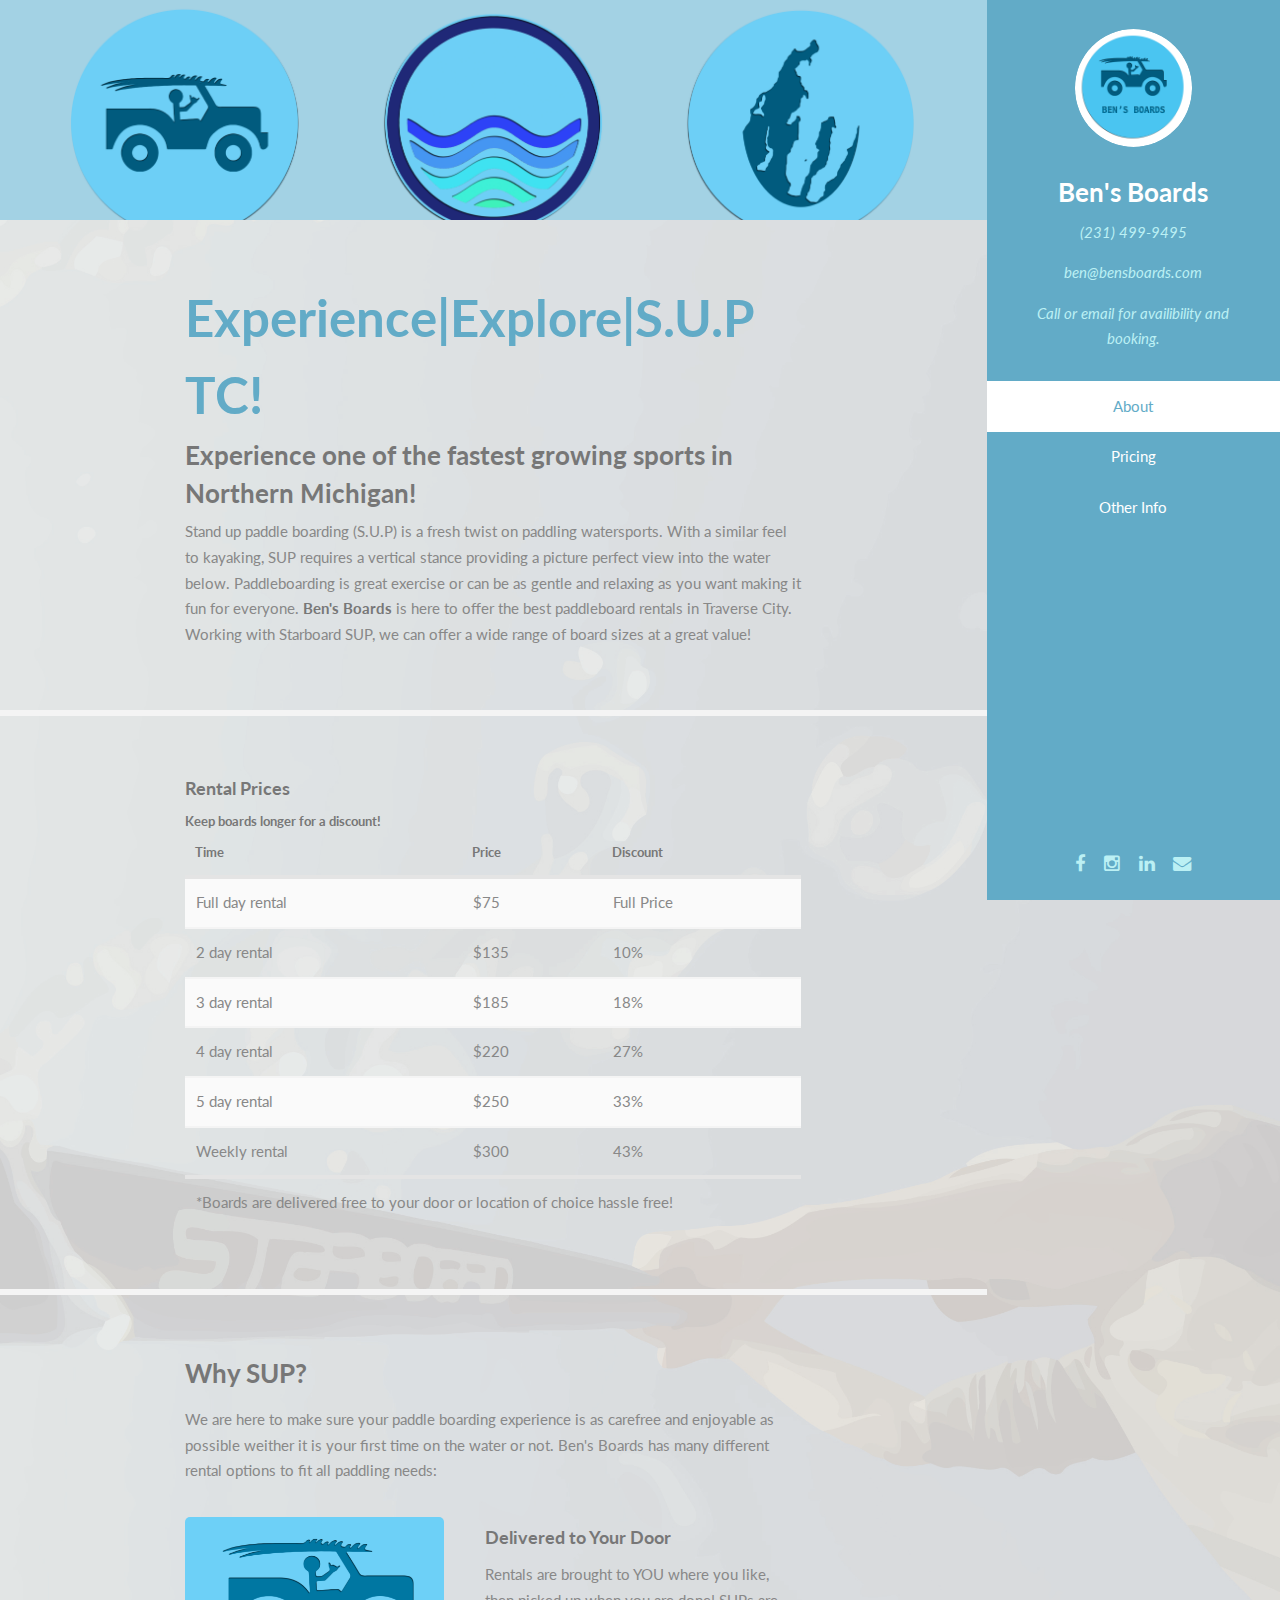
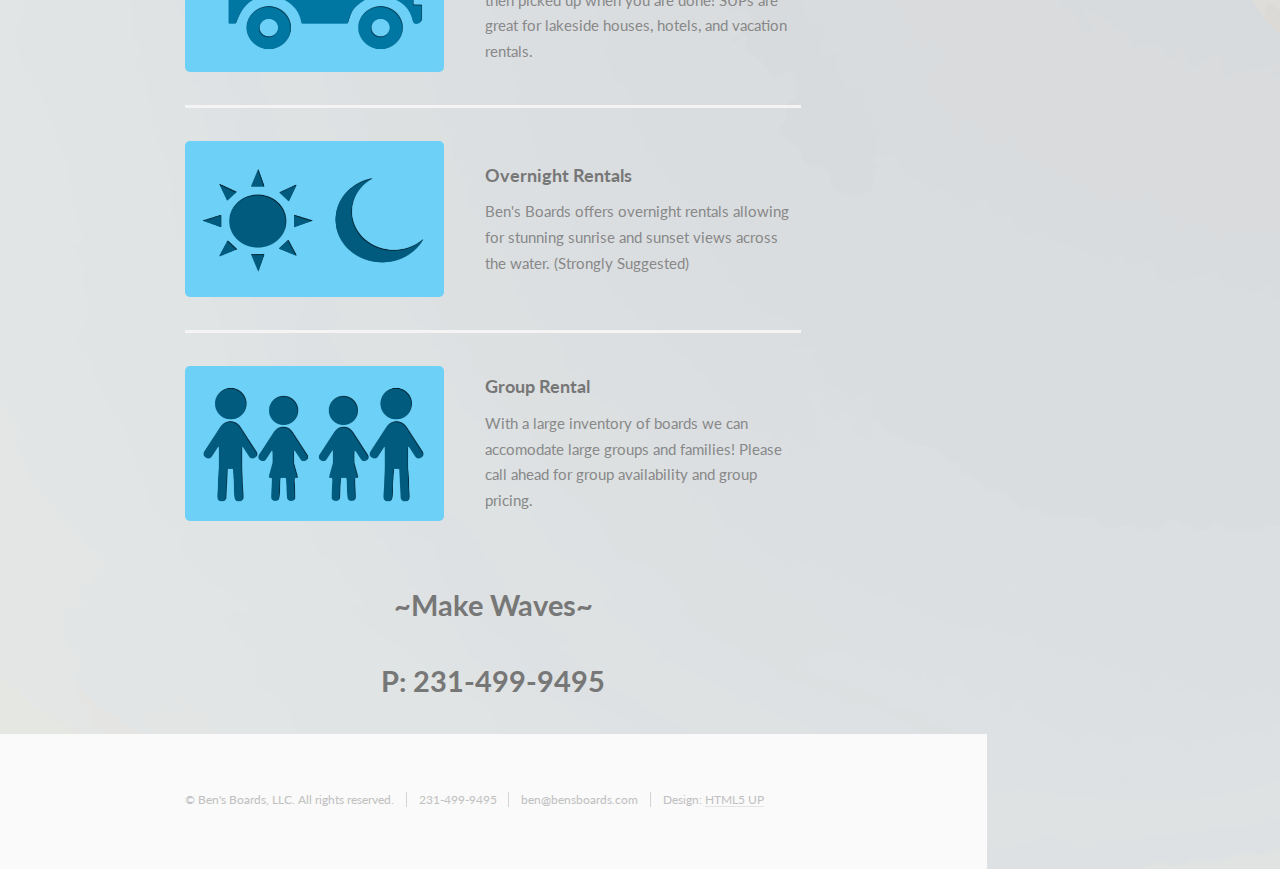
==== index.html @ 64aa7385 "Update index.html" ====
<!DOCTYPE HTML>
<!--
	Read Only by HTML5 UP
	html5up.net | @n33co
	Free for personal and commercial use under the CCA 3.0 license (html5up.net/license)
-->
<html>
	<head>
		<title>Ben's Boards | Traverse City Paddle Board Rentals</title>
		<meta charset="utf-8" />
		<meta name="description" content="Traverse City Stand up Paddleboarding rentals">
		<!--[if lte IE 8]><script src="assets/js/ie/html5shiv.js"></script><![endif]-->
		<link rel="stylesheet" href="assets/css/main.css" />
		<!--[if lte IE 8]><link rel="stylesheet" href="assets/css/ie8.css" /><![endif]-->
	</head>
	<body>

		<!-- Header -->
			<section id="header">
				<header>
					<span class="image avatar"><img src="images/Round Delivery logo.jpg" alt="" /></span>
					<h1 id="logo"><a href="#">Ben's Boards</a></h1>
                    <p>(231) 499-9495</p>
                    <p>ben@bensboards.com</p>
                    <p>Call or email for availibility and booking.</p>
				</header>
				<nav id="nav">
					<ul>
						<li><a href="#one" class="active">About</a></li>
						<li><a href="#two">Pricing</a></li>
						<li><a href="#three">Other Info</a></li>
					</ul>
				</nav>
				<footer>
					<ul class="icons">
						<li><a href="http://www.facebook.com/bensboardstc" class="icon fa-facebook"><span class="label">Facebook</span></a></li>
						<li><a href="http://www.instagram.com/bensboardstc/" class="icon fa-instagram"><span class="label">Instagram</span></a></li>
						<li><a href="https://www.linkedin.com/in/ben-phillips-3484ba95/" class="icon fa-linkedin"><span class="label">Linkedin</span></a></li>
                        <li><a href="mailto:ben@bensboards.com" class="icon fa-envelope"><span class="label">Email</span></a></li>

					</ul>
				</footer>
			</section>

		<!-- Wrapper -->
			<div id="wrapper">

				<!-- Main -->
					<div id="main">

						<!-- One -->
							<section id="one">
								<div class="container">
									<header class="major">
										<h2>Experience|Explore|S.U.P TC!</h2>
										<p>Experience one of the fastest growing sports in Northern Michigan!</p>
									</header>
                                    <p>Stand up paddle boarding (S.U.P) is a fresh twist on paddling watersports. With a similar feel to kayaking, SUP requires a vertical stance providing a picture perfect view into the water below.  Paddleboarding is great exercise or can be as gentle and relaxing as you want making it fun for everyone.  <b>Ben's Boards</b> is here to offer the best paddleboard rentals in Traverse City. Working with Starboard SUP, we can offer a wide range of board sizes at a great value!</p>
								</div>
                        </section>

						<!-- Two -->
							<section id="two">
								<div class="container">
									<h4>Rental Prices</h4>
										<h5>Keep boards longer for a discount!</h5>
										<div class="table-wrapper">
											<table>
												<thead>
													<tr>
														<th>Time</th>
														<th>Price</th>
														<th>Discount</th>
													</tr>
												</thead>
												<tbody>
												
													<tr>
														<td>Full day rental</td>
														<td>$75</td>
														<td>Full Price</td>
													</tr>
													<tr>
														<td>2 day rental</td>
														<td>$135</td>
														<td>10%</td>
													</tr>
													<tr>
														<td>3 day rental</td>
														<td>$185</td>
														<td>18%</td>
													</tr>
													<tr>
														<td>4 day rental</td>
														<td>$220</td>
														<td>27%</td>
													</tr>
													<tr> 
													        <td>5 day rental</td>
													        <td>$250</td>
													        <td>33%</td>
													</tr>													<tr> 
													        <td> Weekly rental</td>
													        <td>$300</td>
													        <td>43%</td>
													</tr>
												</tbody>
												<tfoot>
													<tr>
														<td colspan="3">*Boards are delivered free to your door or location of choice hassle free!</td>
														
													</tr>
												</tfoot>
											</table>
										</div>
                                </div>
                            </section>


						<!-- Three -->
							<section id="three">
								<div class="container">
									<h3>Why SUP?</h3>
									<p>We are here to make sure your paddle boarding experience is as carefree and enjoyable as possible weither it is your first time on the water or not. Ben's Boards has many different rental options to fit all paddling needs:</p>
									<div class="features">
										<article>
											<a href="#" class="image"><img src="images/Delivery.jpg" alt="" /></a>
											<div class="inner">
												<h4>Delivered to Your Door</h4>
												<p>Rentals are brought to YOU where you like, then picked up when you are done!   SUPs are great for lakeside houses, hotels, and vacation rentals.  </p>
											</div>
										</article>
										<article>
											<a href="#" class="image"><img src="images/overnight.jpg" alt="" /></a>
											<div class="inner">
												<h4>Overnight Rentals</h4>
												<p>Ben's Boards offers overnight rentals allowing for stunning sunrise and sunset views across the water. (Strongly Suggested) </p>
											</div>
										</article>
										<article>
											<a href="#" class="image"><img src="images/Group.jpg" alt="" /></a>
											<div class="inner">
												<h4>Group Rental</h4>
												<p>With a large inventory of boards we can accomodate large groups and families!  Please call ahead for group availability and group pricing. </p>
											</div>
										</article>
									</div>
								</div>
							</section>
					
                        
					</div>
					<section id="five">
						<div class="container">
						
							<h2 style="text-align: center; padding-bottom: .5em";>~Make Waves~</h2>
							<h2 style="text-align: center; padding-bottom: .5em";>P: 231-499-9495</h2>
                                        
                                       
                              			</div>
                			</section>

				<!-- Footer -->
					<section id="footer">
						<div class="container">
							<ul class="copyright">
								<li>&copy; Ben's Boards, LLC. All rights reserved.</li><li>231-499-9495</li><li>ben@bensboards.com</li><li>Design: <a href="http://html5up.net">HTML5 UP</a></li>
							</ul>
						</div>
					</section>

			</div>

		<!-- Scripts -->
			<script src="assets/js/jquery.min.js"></script>
			<script src="assets/js/jquery.scrollzer.min.js"></script>
			<script src="assets/js/jquery.scrolly.min.js"></script>
			<script src="assets/js/skel.min.js"></script>
			<script src="assets/js/util.js"></script>
			<!--[if lte IE 8]><script src="assets/js/ie/respond.min.js"></script><![endif]-->
			<script src="assets/js/main.js"></script>

	</body>
</html>
---- assets/css/main.css ----
@import url("font-awesome.min.css");
@import url("http://fonts.googleapis.com/css?family=Lato:400,400italic,700,700italic|Source+Code+Pro:400");

/*
	Read Only by HTML5 UP
	html5up.net | @n33co
	Free for personal and commercial use under the CCA 3.0 license (html5up.net/license)
*/

/* Reset */

	html, body, div, span, applet, object, iframe, h1, h2, h3, h4, h5, h6, p, blockquote, pre, a, abbr, acronym, address, big, cite, code, del, dfn, em, img, ins, kbd, q, s, samp, small, strike, strong, sub, sup, tt, var, b, u, i, center, dl, dt, dd, ol, ul, li, fieldset, form, label, legend, table, caption, tbody, tfoot, thead, tr, th, td, article, aside, canvas, details, embed, figure, figcaption, footer, header, hgroup, menu, nav, output, ruby, section, summary, time, mark, audio, video {
		margin: 0;
		padding: 0;
		border: 0;
		font-size: 100%;
		font: inherit;
		vertical-align: baseline;
	}

	article, aside, details, figcaption, figure, footer, header, hgroup, menu, nav, section {
		display: block;
	}

	body {
		line-height: 1;
	}

	ol, ul {
		list-style: none;
	}

	blockquote, q {
		quotes: none;
	}

	blockquote:before, blockquote:after, q:before, q:after {
		content: '';
		content: none;
	}

	table {
		border-collapse: collapse;
		border-spacing: 0;
	}

	body {
		-webkit-text-size-adjust: none;
	}

/* Box Model */

	*, *:before, *:after {
		-moz-box-sizing: border-box;
		-webkit-box-sizing: border-box;
		box-sizing: border-box;
	}

/* Containers */

	.container {
		margin-left: auto;
		margin-right: auto;
	}

	.container.\31 25\25 {
		width: 100%;
		max-width: 56.25em;
		min-width: 45em;
	}

	.container.\37 5\25 {
		width: 33.75em;
	}

	.container.\35 0\25 {
		width: 22.5em;
	}

	.container.\32 5\25 {
		width: 11.25em;
	}

	.container {
		width: 45em;
	}

	@media screen and (max-width: 1680px) {

		.container.\31 25\25 {
			width: 100%;
			max-width: 56.25em;
			min-width: 45em;
		}

		.container.\37 5\25 {
			width: 33.75em;
		}

		.container.\35 0\25 {
			width: 22.5em;
		}

		.container.\32 5\25 {
			width: 11.25em;
		}

		.container {
			width: 45em;
		}

	}

	@media screen and (max-width: 1280px) {

		.container.\31 25\25 {
			width: 100%;
			max-width: 52.5em;
			min-width: 42em;
		}

		.container.\37 5\25 {
			width: 31.5em;
		}

		.container.\35 0\25 {
			width: 21em;
		}

		.container.\32 5\25 {
			width: 10.5em;
		}

		.container {
			width: 42em;
		}

	}

	@media screen and (max-width: 1024px) {

		.container.\31 25\25 {
			width: 100%;
			max-width: 106.25%;
			min-width: 85%;
		}

		.container.\37 5\25 {
			width: 63.75%;
		}

		.container.\35 0\25 {
			width: 42.5%;
		}

		.container.\32 5\25 {
			width: 21.25%;
		}

		.container {
			width: 85% !important;
		}

	}

	@media screen and (max-width: 736px) {

		.container.\31 25\25 {
			width: 100%;
			max-width: 112.5%;
			min-width: 90%;
		}

		.container.\37 5\25 {
			width: 67.5%;
		}

		.container.\35 0\25 {
			width: 45%;
		}

		.container.\32 5\25 {
			width: 22.5%;
		}

		.container {
			width: 90% !important;
		}

	}

	@media screen and (max-width: 480px) {

		.container.\31 25\25 {
			width: 100%;
			max-width: 112.5%;
			min-width: 90%;
		}

		.container.\37 5\25 {
			width: 67.5%;
		}

		.container.\35 0\25 {
			width: 45%;
		}

		.container.\32 5\25 {
			width: 22.5%;
		}

		.container {
			width: 90% !important;
		}

	}

/* Grid */

	.row {
		border-bottom: solid 1px transparent;
		-moz-box-sizing: border-box;
		-webkit-box-sizing: border-box;
		box-sizing: border-box;
	}

	.row > * {
		float: left;
		-moz-box-sizing: border-box;
		-webkit-box-sizing: border-box;
		box-sizing: border-box;
	}

	.row:after, .row:before {
		content: '';
		display: block;
		clear: both;
		height: 0;
	}

	.row.uniform > * > :first-child {
		margin-top: 0;
	}

	.row.uniform > * > :last-child {
		margin-bottom: 0;
	}

	.row.\30 \25 > * {
		padding: 0 0 0 0em;
	}

	.row.\30 \25 {
		margin: 0 0 -1px 0em;
	}

	.row.uniform.\30 \25 > * {
		padding: 0em 0 0 0em;
	}

	.row.uniform.\30 \25 {
		margin: 0em 0 -1px 0em;
	}

	.row > * {
		padding: 0 0 0 2em;
	}

	.row {
		margin: 0 0 -1px -2em;
	}

	.row.uniform > * {
		padding: 2em 0 0 2em;
	}

	.row.uniform {
		margin: -2em 0 -1px -2em;
	}

	.row.\32 00\25 > * {
		padding: 0 0 0 4em;
	}

	.row.\32 00\25 {
		margin: 0 0 -1px -4em;
	}

	.row.uniform.\32 00\25 > * {
		padding: 4em 0 0 4em;
	}

	.row.uniform.\32 00\25 {
		margin: -4em 0 -1px -4em;
	}

	.row.\31 50\25 > * {
		padding: 0 0 0 3em;
	}

	.row.\31 50\25 {
		margin: 0 0 -1px -3em;
	}

	.row.uniform.\31 50\25 > * {
		padding: 3em 0 0 3em;
	}

	.row.uniform.\31 50\25 {
		margin: -3em 0 -1px -3em;
	}

	.row.\35 0\25 > * {
		padding: 0 0 0 1em;
	}

	.row.\35 0\25 {
		margin: 0 0 -1px -1em;
	}

	.row.uniform.\35 0\25 > * {
		padding: 1em 0 0 1em;
	}

	.row.uniform.\35 0\25 {
		margin: -1em 0 -1px -1em;
	}

	.row.\32 5\25 > * {
		padding: 0 0 0 0.5em;
	}

	.row.\32 5\25 {
		margin: 0 0 -1px -0.5em;
	}

	.row.uniform.\32 5\25 > * {
		padding: 0.5em 0 0 0.5em;
	}

	.row.uniform.\32 5\25 {
		margin: -0.5em 0 -1px -0.5em;
	}

	.\31 2u, .\31 2u\24 {
		width: 100%;
		clear: none;
		margin-left: 0;
	}

	.\31 1u, .\31 1u\24 {
		width: 91.6666666667%;
		clear: none;
		margin-left: 0;
	}

	.\31 0u, .\31 0u\24 {
		width: 83.3333333333%;
		clear: none;
		margin-left: 0;
	}

	.\39 u, .\39 u\24 {
		width: 75%;
		clear: none;
		margin-left: 0;
	}

	.\38 u, .\38 u\24 {
		width: 66.6666666667%;
		clear: none;
		margin-left: 0;
	}

	.\37 u, .\37 u\24 {
		width: 58.3333333333%;
		clear: none;
		margin-left: 0;
	}

	.\36 u, .\36 u\24 {
		width: 50%;
		clear: none;
		margin-left: 0;
	}

	.\35 u, .\35 u\24 {
		width: 41.6666666667%;
		clear: none;
		margin-left: 0;
	}

	.\34 u, .\34 u\24 {
		width: 33.3333333333%;
		clear: none;
		margin-left: 0;
	}

	.\33 u, .\33 u\24 {
		width: 25%;
		clear: none;
		margin-left: 0;
	}

	.\32 u, .\32 u\24 {
		width: 16.6666666667%;
		clear: none;
		margin-left: 0;
	}

	.\31 u, .\31 u\24 {
		width: 8.3333333333%;
		clear: none;
		margin-left: 0;
	}

	.\31 2u\24 + *,
	.\31 1u\24 + *,
	.\31 0u\24 + *,
	.\39 u\24 + *,
	.\38 u\24 + *,
	.\37 u\24 + *,
	.\36 u\24 + *,
	.\35 u\24 + *,
	.\34 u\24 + *,
	.\33 u\24 + *,
	.\32 u\24 + *,
	.\31 u\24 + * {
		clear: left;
	}

	.\-11u {
		margin-left: 91.66667%;
	}

	.\-10u {
		margin-left: 83.33333%;
	}

	.\-9u {
		margin-left: 75%;
	}

	.\-8u {
		margin-left: 66.66667%;
	}

	.\-7u {
		margin-left: 58.33333%;
	}

	.\-6u {
		margin-left: 50%;
	}

	.\-5u {
		margin-left: 41.66667%;
	}

	.\-4u {
		margin-left: 33.33333%;
	}

	.\-3u {
		margin-left: 25%;
	}

	.\-2u {
		margin-left: 16.66667%;
	}

	.\-1u {
		margin-left: 8.33333%;
	}

	@media screen and (max-width: 1680px) {

		.row > * {
			padding: 0 0 0 2em;
		}

		.row {
			margin: 0 0 -1px -2em;
		}

		.row.uniform > * {
			padding: 2em 0 0 2em;
		}

		.row.uniform {
			margin: -2em 0 -1px -2em;
		}

		.row.\32 00\25 > * {
			padding: 0 0 0 4em;
		}

		.row.\32 00\25 {
			margin: 0 0 -1px -4em;
		}

		.row.uniform.\32 00\25 > * {
			padding: 4em 0 0 4em;
		}

		.row.uniform.\32 00\25 {
			margin: -4em 0 -1px -4em;
		}

		.row.\31 50\25 > * {
			padding: 0 0 0 3em;
		}

		.row.\31 50\25 {
			margin: 0 0 -1px -3em;
		}

		.row.uniform.\31 50\25 > * {
			padding: 3em 0 0 3em;
		}

		.row.uniform.\31 50\25 {
			margin: -3em 0 -1px -3em;
		}

		.row.\35 0\25 > * {
			padding: 0 0 0 1em;
		}

		.row.\35 0\25 {
			margin: 0 0 -1px -1em;
		}

		.row.uniform.\35 0\25 > * {
			padding: 1em 0 0 1em;
		}

		.row.uniform.\35 0\25 {
			margin: -1em 0 -1px -1em;
		}

		.row.\32 5\25 > * {
			padding: 0 0 0 0.5em;
		}

		.row.\32 5\25 {
			margin: 0 0 -1px -0.5em;
		}

		.row.uniform.\32 5\25 > * {
			padding: 0.5em 0 0 0.5em;
		}

		.row.uniform.\32 5\25 {
			margin: -0.5em 0 -1px -0.5em;
		}

		.\31 2u\28xlarge\29, .\31 2u\24\28xlarge\29 {
			width: 100%;
			clear: none;
			margin-left: 0;
		}

		.\31 1u\28xlarge\29, .\31 1u\24\28xlarge\29 {
			width: 91.6666666667%;
			clear: none;
			margin-left: 0;
		}

		.\31 0u\28xlarge\29, .\31 0u\24\28xlarge\29 {
			width: 83.3333333333%;
			clear: none;
			margin-left: 0;
		}

		.\39 u\28xlarge\29, .\39 u\24\28xlarge\29 {
			width: 75%;
			clear: none;
			margin-left: 0;
		}

		.\38 u\28xlarge\29, .\38 u\24\28xlarge\29 {
			width: 66.6666666667%;
			clear: none;
			margin-left: 0;
		}

		.\37 u\28xlarge\29, .\37 u\24\28xlarge\29 {
			width: 58.3333333333%;
			clear: none;
			margin-left: 0;
		}

		.\36 u\28xlarge\29, .\36 u\24\28xlarge\29 {
			width: 50%;
			clear: none;
			margin-left: 0;
		}

		.\35 u\28xlarge\29, .\35 u\24\28xlarge\29 {
			width: 41.6666666667%;
			clear: none;
			margin-left: 0;
		}

		.\34 u\28xlarge\29, .\34 u\24\28xlarge\29 {
			width: 33.3333333333%;
			clear: none;
			margin-left: 0;
		}

		.\33 u\28xlarge\29, .\33 u\24\28xlarge\29 {
			width: 25%;
			clear: none;
			margin-left: 0;
		}

		.\32 u\28xlarge\29, .\32 u\24\28xlarge\29 {
			width: 16.6666666667%;
			clear: none;
			margin-left: 0;
		}

		.\31 u\28xlarge\29, .\31 u\24\28xlarge\29 {
			width: 8.3333333333%;
			clear: none;
			margin-left: 0;
		}

		.\31 2u\24\28xlarge\29 + *,
		.\31 1u\24\28xlarge\29 + *,
		.\31 0u\24\28xlarge\29 + *,
		.\39 u\24\28xlarge\29 + *,
		.\38 u\24\28xlarge\29 + *,
		.\37 u\24\28xlarge\29 + *,
		.\36 u\24\28xlarge\29 + *,
		.\35 u\24\28xlarge\29 + *,
		.\34 u\24\28xlarge\29 + *,
		.\33 u\24\28xlarge\29 + *,
		.\32 u\24\28xlarge\29 + *,
		.\31 u\24\28xlarge\29 + * {
			clear: left;
		}

		.\-11u\28xlarge\29 {
			margin-left: 91.66667%;
		}

		.\-10u\28xlarge\29 {
			margin-left: 83.33333%;
		}

		.\-9u\28xlarge\29 {
			margin-left: 75%;
		}

		.\-8u\28xlarge\29 {
			margin-left: 66.66667%;
		}

		.\-7u\28xlarge\29 {
			margin-left: 58.33333%;
		}

		.\-6u\28xlarge\29 {
			margin-left: 50%;
		}

		.\-5u\28xlarge\29 {
			margin-left: 41.66667%;
		}

		.\-4u\28xlarge\29 {
			margin-left: 33.33333%;
		}

		.\-3u\28xlarge\29 {
			margin-left: 25%;
		}

		.\-2u\28xlarge\29 {
			margin-left: 16.66667%;
		}

		.\-1u\28xlarge\29 {
			margin-left: 8.33333%;
		}

	}

	@media screen and (max-width: 1280px) {

		.row > * {
			padding: 0 0 0 1.5em;
		}

		.row {
			margin: 0 0 -1px -1.5em;
		}

		.row.uniform > * {
			padding: 1.5em 0 0 1.5em;
		}

		.row.uniform {
			margin: -1.5em 0 -1px -1.5em;
		}

		.row.\32 00\25 > * {
			padding: 0 0 0 3em;
		}

		.row.\32 00\25 {
			margin: 0 0 -1px -3em;
		}

		.row.uniform.\32 00\25 > * {
			padding: 3em 0 0 3em;
		}

		.row.uniform.\32 00\25 {
			margin: -3em 0 -1px -3em;
		}

		.row.\31 50\25 > * {
			padding: 0 0 0 2.25em;
		}

		.row.\31 50\25 {
			margin: 0 0 -1px -2.25em;
		}

		.row.uniform.\31 50\25 > * {
			padding: 2.25em 0 0 2.25em;
		}

		.row.uniform.\31 50\25 {
			margin: -2.25em 0 -1px -2.25em;
		}

		.row.\35 0\25 > * {
			padding: 0 0 0 0.75em;
		}

		.row.\35 0\25 {
			margin: 0 0 -1px -0.75em;
		}

		.row.uniform.\35 0\25 > * {
			padding: 0.75em 0 0 0.75em;
		}

		.row.uniform.\35 0\25 {
			margin: -0.75em 0 -1px -0.75em;
		}

		.row.\32 5\25 > * {
			padding: 0 0 0 0.375em;
		}

		.row.\32 5\25 {
			margin: 0 0 -1px -0.375em;
		}

		.row.uniform.\32 5\25 > * {
			padding: 0.375em 0 0 0.375em;
		}

		.row.uniform.\32 5\25 {
			margin: -0.375em 0 -1px -0.375em;
		}

		.\31 2u\28large\29, .\31 2u\24\28large\29 {
			width: 100%;
			clear: none;
			margin-left: 0;
		}

		.\31 1u\28large\29, .\31 1u\24\28large\29 {
			width: 91.6666666667%;
			clear: none;
			margin-left: 0;
		}

		.\31 0u\28large\29, .\31 0u\24\28large\29 {
			width: 83.3333333333%;
			clear: none;
			margin-left: 0;
		}

		.\39 u\28large\29, .\39 u\24\28large\29 {
			width: 75%;
			clear: none;
			margin-left: 0;
		}

		.\38 u\28large\29, .\38 u\24\28large\29 {
			width: 66.6666666667%;
			clear: none;
			margin-left: 0;
		}

		.\37 u\28large\29, .\37 u\24\28large\29 {
			width: 58.3333333333%;
			clear: none;
			margin-left: 0;
		}

		.\36 u\28large\29, .\36 u\24\28large\29 {
			width: 50%;
			clear: none;
			margin-left: 0;
		}

		.\35 u\28large\29, .\35 u\24\28large\29 {
			width: 41.6666666667%;
			clear: none;
			margin-left: 0;
		}

		.\34 u\28large\29, .\34 u\24\28large\29 {
			width: 33.3333333333%;
			clear: none;
			margin-left: 0;
		}

		.\33 u\28large\29, .\33 u\24\28large\29 {
			width: 25%;
			clear: none;
			margin-left: 0;
		}

		.\32 u\28large\29, .\32 u\24\28large\29 {
			width: 16.6666666667%;
			clear: none;
			margin-left: 0;
		}

		.\31 u\28large\29, .\31 u\24\28large\29 {
			width: 8.3333333333%;
			clear: none;
			margin-left: 0;
		}

		.\31 2u\24\28large\29 + *,
		.\31 1u\24\28large\29 + *,
		.\31 0u\24\28large\29 + *,
		.\39 u\24\28large\29 + *,
		.\38 u\24\28large\29 + *,
		.\37 u\24\28large\29 + *,
		.\36 u\24\28large\29 + *,
		.\35 u\24\28large\29 + *,
		.\34 u\24\28large\29 + *,
		.\33 u\24\28large\29 + *,
		.\32 u\24\28large\29 + *,
		.\31 u\24\28large\29 + * {
			clear: left;
		}

		.\-11u\28large\29 {
			margin-left: 91.66667%;
		}

		.\-10u\28large\29 {
			margin-left: 83.33333%;
		}

		.\-9u\28large\29 {
			margin-left: 75%;
		}

		.\-8u\28large\29 {
			margin-left: 66.66667%;
		}

		.\-7u\28large\29 {
			margin-left: 58.33333%;
		}

		.\-6u\28large\29 {
			margin-left: 50%;
		}

		.\-5u\28large\29 {
			margin-left: 41.66667%;
		}

		.\-4u\28large\29 {
			margin-left: 33.33333%;
		}

		.\-3u\28large\29 {
			margin-left: 25%;
		}

		.\-2u\28large\29 {
			margin-left: 16.66667%;
		}

		.\-1u\28large\29 {
			margin-left: 8.33333%;
		}

	}

	@media screen and (max-width: 1024px) {

		.row > * {
			padding: 0 0 0 1.5em;
		}

		.row {
			margin: 0 0 -1px -1.5em;
		}

		.row.uniform > * {
			padding: 1.5em 0 0 1.5em;
		}

		.row.uniform {
			margin: -1.5em 0 -1px -1.5em;
		}

		.row.\32 00\25 > * {
			padding: 0 0 0 3em;
		}

		.row.\32 00\25 {
			margin: 0 0 -1px -3em;
		}

		.row.uniform.\32 00\25 > * {
			padding: 3em 0 0 3em;
		}

		.row.uniform.\32 00\25 {
			margin: -3em 0 -1px -3em;
		}

		.row.\31 50\25 > * {
			padding: 0 0 0 2.25em;
		}

		.row.\31 50\25 {
			margin: 0 0 -1px -2.25em;
		}

		.row.uniform.\31 50\25 > * {
			padding: 2.25em 0 0 2.25em;
		}

		.row.uniform.\31 50\25 {
			margin: -2.25em 0 -1px -2.25em;
		}

		.row.\35 0\25 > * {
			padding: 0 0 0 0.75em;
		}

		.row.\35 0\25 {
			margin: 0 0 -1px -0.75em;
		}

		.row.uniform.\35 0\25 > * {
			padding: 0.75em 0 0 0.75em;
		}

		.row.uniform.\35 0\25 {
			margin: -0.75em 0 -1px -0.75em;
		}

		.row.\32 5\25 > * {
			padding: 0 0 0 0.375em;
		}

		.row.\32 5\25 {
			margin: 0 0 -1px -0.375em;
		}

		.row.uniform.\32 5\25 > * {
			padding: 0.375em 0 0 0.375em;
		}

		.row.uniform.\32 5\25 {
			margin: -0.375em 0 -1px -0.375em;
		}

		.\31 2u\28medium\29, .\31 2u\24\28medium\29 {
			width: 100%;
			clear: none;
			margin-left: 0;
		}

		.\31 1u\28medium\29, .\31 1u\24\28medium\29 {
			width: 91.6666666667%;
			clear: none;
			margin-left: 0;
		}

		.\31 0u\28medium\29, .\31 0u\24\28medium\29 {
			width: 83.3333333333%;
			clear: none;
			margin-left: 0;
		}

		.\39 u\28medium\29, .\39 u\24\28medium\29 {
			width: 75%;
			clear: none;
			margin-left: 0;
		}

		.\38 u\28medium\29, .\38 u\24\28medium\29 {
			width: 66.6666666667%;
			clear: none;
			margin-left: 0;
		}

		.\37 u\28medium\29, .\37 u\24\28medium\29 {
			width: 58.3333333333%;
			clear: none;
			margin-left: 0;
		}

		.\36 u\28medium\29, .\36 u\24\28medium\29 {
			width: 50%;
			clear: none;
			margin-left: 0;
		}

		.\35 u\28medium\29, .\35 u\24\28medium\29 {
			width: 41.6666666667%;
			clear: none;
			margin-left: 0;
		}

		.\34 u\28medium\29, .\34 u\24\28medium\29 {
			width: 33.3333333333%;
			clear: none;
			margin-left: 0;
		}

		.\33 u\28medium\29, .\33 u\24\28medium\29 {
			width: 25%;
			clear: none;
			margin-left: 0;
		}

		.\32 u\28medium\29, .\32 u\24\28medium\29 {
			width: 16.6666666667%;
			clear: none;
			margin-left: 0;
		}

		.\31 u\28medium\29, .\31 u\24\28medium\29 {
			width: 8.3333333333%;
			clear: none;
			margin-left: 0;
		}

		.\31 2u\24\28medium\29 + *,
		.\31 1u\24\28medium\29 + *,
		.\31 0u\24\28medium\29 + *,
		.\39 u\24\28medium\29 + *,
		.\38 u\24\28medium\29 + *,
		.\37 u\24\28medium\29 + *,
		.\36 u\24\28medium\29 + *,
		.\35 u\24\28medium\29 + *,
		.\34 u\24\28medium\29 + *,
		.\33 u\24\28medium\29 + *,
		.\32 u\24\28medium\29 + *,
		.\31 u\24\28medium\29 + * {
			clear: left;
		}

		.\-11u\28medium\29 {
			margin-left: 91.66667%;
		}

		.\-10u\28medium\29 {
			margin-left: 83.33333%;
		}

		.\-9u\28medium\29 {
			margin-left: 75%;
		}

		.\-8u\28medium\29 {
			margin-left: 66.66667%;
		}

		.\-7u\28medium\29 {
			margin-left: 58.33333%;
		}

		.\-6u\28medium\29 {
			margin-left: 50%;
		}

		.\-5u\28medium\29 {
			margin-left: 41.66667%;
		}

		.\-4u\28medium\29 {
			margin-left: 33.33333%;
		}

		.\-3u\28medium\29 {
			margin-left: 25%;
		}

		.\-2u\28medium\29 {
			margin-left: 16.66667%;
		}

		.\-1u\28medium\29 {
			margin-left: 8.33333%;
		}

	}

	@media screen and (max-width: 736px) {

		.row > * {
			padding: 0 0 0 1.25em;
		}

		.row {
			margin: 0 0 -1px -1.25em;
		}

		.row.uniform > * {
			padding: 1.25em 0 0 1.25em;
		}

		.row.uniform {
			margin: -1.25em 0 -1px -1.25em;
		}

		.row.\32 00\25 > * {
			padding: 0 0 0 2.5em;
		}

		.row.\32 00\25 {
			margin: 0 0 -1px -2.5em;
		}

		.row.uniform.\32 00\25 > * {
			padding: 2.5em 0 0 2.5em;
		}

		.row.uniform.\32 00\25 {
			margin: -2.5em 0 -1px -2.5em;
		}

		.row.\31 50\25 > * {
			padding: 0 0 0 1.875em;
		}

		.row.\31 50\25 {
			margin: 0 0 -1px -1.875em;
		}

		.row.uniform.\31 50\25 > * {
			padding: 1.875em 0 0 1.875em;
		}

		.row.uniform.\31 50\25 {
			margin: -1.875em 0 -1px -1.875em;
		}

		.row.\35 0\25 > * {
			padding: 0 0 0 0.625em;
		}

		.row.\35 0\25 {
			margin: 0 0 -1px -0.625em;
		}

		.row.uniform.\35 0\25 > * {
			padding: 0.625em 0 0 0.625em;
		}

		.row.uniform.\35 0\25 {
			margin: -0.625em 0 -1px -0.625em;
		}

		.row.\32 5\25 > * {
			padding: 0 0 0 0.3125em;
		}

		.row.\32 5\25 {
			margin: 0 0 -1px -0.3125em;
		}

		.row.uniform.\32 5\25 > * {
			padding: 0.3125em 0 0 0.3125em;
		}

		.row.uniform.\32 5\25 {
			margin: -0.3125em 0 -1px -0.3125em;
		}

		.\31 2u\28small\29, .\31 2u\24\28small\29 {
			width: 100%;
			clear: none;
			margin-left: 0;
		}

		.\31 1u\28small\29, .\31 1u\24\28small\29 {
			width: 91.6666666667%;
			clear: none;
			margin-left: 0;
		}

		.\31 0u\28small\29, .\31 0u\24\28small\29 {
			width: 83.3333333333%;
			clear: none;
			margin-left: 0;
		}

		.\39 u\28small\29, .\39 u\24\28small\29 {
			width: 75%;
			clear: none;
			margin-left: 0;
		}

		.\38 u\28small\29, .\38 u\24\28small\29 {
			width: 66.6666666667%;
			clear: none;
			margin-left: 0;
		}

		.\37 u\28small\29, .\37 u\24\28small\29 {
			width: 58.3333333333%;
			clear: none;
			margin-left: 0;
		}

		.\36 u\28small\29, .\36 u\24\28small\29 {
			width: 50%;
			clear: none;
			margin-left: 0;
		}

		.\35 u\28small\29, .\35 u\24\28small\29 {
			width: 41.6666666667%;
			clear: none;
			margin-left: 0;
		}

		.\34 u\28small\29, .\34 u\24\28small\29 {
			width: 33.3333333333%;
			clear: none;
			margin-left: 0;
		}

		.\33 u\28small\29, .\33 u\24\28small\29 {
			width: 25%;
			clear: none;
			margin-left: 0;
		}

		.\32 u\28small\29, .\32 u\24\28small\29 {
			width: 16.6666666667%;
			clear: none;
			margin-left: 0;
		}

		.\31 u\28small\29, .\31 u\24\28small\29 {
			width: 8.3333333333%;
			clear: none;
			margin-left: 0;
		}

		.\31 2u\24\28small\29 + *,
		.\31 1u\24\28small\29 + *,
		.\31 0u\24\28small\29 + *,
		.\39 u\24\28small\29 + *,
		.\38 u\24\28small\29 + *,
		.\37 u\24\28small\29 + *,
		.\36 u\24\28small\29 + *,
		.\35 u\24\28small\29 + *,
		.\34 u\24\28small\29 + *,
		.\33 u\24\28small\29 + *,
		.\32 u\24\28small\29 + *,
		.\31 u\24\28small\29 + * {
			clear: left;
		}

		.\-11u\28small\29 {
			margin-left: 91.66667%;
		}

		.\-10u\28small\29 {
			margin-left: 83.33333%;
		}

		.\-9u\28small\29 {
			margin-left: 75%;
		}

		.\-8u\28small\29 {
			margin-left: 66.66667%;
		}

		.\-7u\28small\29 {
			margin-left: 58.33333%;
		}

		.\-6u\28small\29 {
			margin-left: 50%;
		}

		.\-5u\28small\29 {
			margin-left: 41.66667%;
		}

		.\-4u\28small\29 {
			margin-left: 33.33333%;
		}

		.\-3u\28small\29 {
			margin-left: 25%;
		}

		.\-2u\28small\29 {
			margin-left: 16.66667%;
		}

		.\-1u\28small\29 {
			margin-left: 8.33333%;
		}

	}

	@media screen and (max-width: 480px) {

		.row > * {
			padding: 0 0 0 1.25em;
		}

		.row {
			margin: 0 0 -1px -1.25em;
		}

		.row.uniform > * {
			padding: 1.25em 0 0 1.25em;
		}

		.row.uniform {
			margin: -1.25em 0 -1px -1.25em;
		}

		.row.\32 00\25 > * {
			padding: 0 0 0 2.5em;
		}

		.row.\32 00\25 {
			margin: 0 0 -1px -2.5em;
		}

		.row.uniform.\32 00\25 > * {
			padding: 2.5em 0 0 2.5em;
		}

		.row.uniform.\32 00\25 {
			margin: -2.5em 0 -1px -2.5em;
		}

		.row.\31 50\25 > * {
			padding: 0 0 0 1.875em;
		}

		.row.\31 50\25 {
			margin: 0 0 -1px -1.875em;
		}

		.row.uniform.\31 50\25 > * {
			padding: 1.875em 0 0 1.875em;
		}

		.row.uniform.\31 50\25 {
			margin: -1.875em 0 -1px -1.875em;
		}

		.row.\35 0\25 > * {
			padding: 0 0 0 0.625em;
		}

		.row.\35 0\25 {
			margin: 0 0 -1px -0.625em;
		}

		.row.uniform.\35 0\25 > * {
			padding: 0.625em 0 0 0.625em;
		}

		.row.uniform.\35 0\25 {
			margin: -0.625em 0 -1px -0.625em;
		}

		.row.\32 5\25 > * {
			padding: 0 0 0 0.3125em;
		}

		.row.\32 5\25 {
			margin: 0 0 -1px -0.3125em;
		}

		.row.uniform.\32 5\25 > * {
			padding: 0.3125em 0 0 0.3125em;
		}

		.row.uniform.\32 5\25 {
			margin: -0.3125em 0 -1px -0.3125em;
		}

		.\31 2u\28xsmall\29, .\31 2u\24\28xsmall\29 {
			width: 100%;
			clear: none;
			margin-left: 0;
		}

		.\31 1u\28xsmall\29, .\31 1u\24\28xsmall\29 {
			width: 91.6666666667%;
			clear: none;
			margin-left: 0;
		}

		.\31 0u\28xsmall\29, .\31 0u\24\28xsmall\29 {
			width: 83.3333333333%;
			clear: none;
			margin-left: 0;
		}

		.\39 u\28xsmall\29, .\39 u\24\28xsmall\29 {
			width: 75%;
			clear: none;
			margin-left: 0;
		}

		.\38 u\28xsmall\29, .\38 u\24\28xsmall\29 {
			width: 66.6666666667%;
			clear: none;
			margin-left: 0;
		}

		.\37 u\28xsmall\29, .\37 u\24\28xsmall\29 {
			width: 58.3333333333%;
			clear: none;
			margin-left: 0;
		}

		.\36 u\28xsmall\29, .\36 u\24\28xsmall\29 {
			width: 50%;
			clear: none;
			margin-left: 0;
		}

		.\35 u\28xsmall\29, .\35 u\24\28xsmall\29 {
			width: 41.6666666667%;
			clear: none;
			margin-left: 0;
		}

		.\34 u\28xsmall\29, .\34 u\24\28xsmall\29 {
			width: 33.3333333333%;
			clear: none;
			margin-left: 0;
		}

		.\33 u\28xsmall\29, .\33 u\24\28xsmall\29 {
			width: 25%;
			clear: none;
			margin-left: 0;
		}

		.\32 u\28xsmall\29, .\32 u\24\28xsmall\29 {
			width: 16.6666666667%;
			clear: none;
			margin-left: 0;
		}

		.\31 u\28xsmall\29, .\31 u\24\28xsmall\29 {
			width: 8.3333333333%;
			clear: none;
			margin-left: 0;
		}

		.\31 2u\24\28xsmall\29 + *,
		.\31 1u\24\28xsmall\29 + *,
		.\31 0u\24\28xsmall\29 + *,
		.\39 u\24\28xsmall\29 + *,
		.\38 u\24\28xsmall\29 + *,
		.\37 u\24\28xsmall\29 + *,
		.\36 u\24\28xsmall\29 + *,
		.\35 u\24\28xsmall\29 + *,
		.\34 u\24\28xsmall\29 + *,
		.\33 u\24\28xsmall\29 + *,
		.\32 u\24\28xsmall\29 + *,
		.\31 u\24\28xsmall\29 + * {
			clear: left;
		}

		.\-11u\28xsmall\29 {
			margin-left: 91.66667%;
		}

		.\-10u\28xsmall\29 {
			margin-left: 83.33333%;
		}

		.\-9u\28xsmall\29 {
			margin-left: 75%;
		}

		.\-8u\28xsmall\29 {
			margin-left: 66.66667%;
		}

		.\-7u\28xsmall\29 {
			margin-left: 58.33333%;
		}

		.\-6u\28xsmall\29 {
			margin-left: 50%;
		}

		.\-5u\28xsmall\29 {
			margin-left: 41.66667%;
		}

		.\-4u\28xsmall\29 {
			margin-left: 33.33333%;
		}

		.\-3u\28xsmall\29 {
			margin-left: 25%;
		}

		.\-2u\28xsmall\29 {
			margin-left: 16.66667%;
		}

		.\-1u\28xsmall\29 {
			margin-left: 8.33333%;
		}

	}

/* Basic */

	body {
		background-image: url(bgimage.jpg);
	}

	body, input, select, textarea {
		color: #888;
		font-family: "Lato", sans-serif;
		font-size: 16pt;
		font-weight: 400;
		line-height: 1.75em;
	}

	a {
		-moz-transition: color 0.2s ease-in-out, border-color 0.2s ease-in-out;
		-webkit-transition: color 0.2s ease-in-out, border-color 0.2s ease-in-out;
		-ms-transition: color 0.2s ease-in-out, border-color 0.2s ease-in-out;
		transition: color 0.2s ease-in-out, border-color 0.2s ease-in-out;
		border-bottom: solid 1px #e4e4e4;
		color: inherit;
		text-decoration: none;
	}

		a:hover {
			border-bottom-color: transparent;
			color: #62abc7 !important;
		}

	strong, b {
		color: #777;
		font-weight: 700;
	}

	em, i {
		font-style: italic;
	}

	p {
		margin: 0 0 2.25em 0;
	}

	h1, h2, h3, h4, h5, h6 {
		color: #777;
		font-weight: 700;
		line-height: 1em;
		margin: 0 0 0.5625em 0;
	}

		h1 a, h2 a, h3 a, h4 a, h5 a, h6 a {
			border: 0;
			color: inherit;
			text-decoration: none;
		}

	h2 {
		font-size: 2em;
		line-height: 1.5em;
        
	}

	h3 {
		font-size: 1.75em;
		line-height: 1.5em;
	}

	h4 {
		font-size: 1.25em;
		line-height: 1.5em;
	}

	h5 {
		font-size: 0.9em;
		line-height: 1.5em;
	}

	h6 {
		font-size: 0.7em;
		line-height: 1.5em;
	}

	sub {
		font-size: 0.8em;
		position: relative;
		top: 0.5em;
	}

	sup {
		font-size: 0.8em;
		position: relative;
		top: -0.5em;
	}

	hr {
		border: 0;
		border-bottom: solid 2px #f4f4f4;
		margin: 2.25em 0;
	}

		hr.major {
			margin: 3.375em 0;
		}

	blockquote {
		border-left: solid 8px #e4e4e4;
		font-style: italic;
		margin: 0 0 2.25em 0;
		padding: 0.5em 0 0.5em 2em;
	}

	code {
		background: #555;
		border-radius: 5px;
		color: #fff;
		font-family: "Source Code Pro", monospace;
		font-size: 0.9em;
		margin: 0 0.25em;
		padding: 0.25em 0.65em;
	}

	pre {
		font-family: "Source Code Pro", monospace;
		font-size: 0.9em;
		margin: 0 0 2.25em 0;
	}

		pre code {
			-webkit-overflow-scrolling: touch;
			display: block;
			line-height: 1.5em;
			overflow-x: auto;
			padding: 1em 1.5em;
		}

	.align-left {
		text-align: left;
	}

	.align-center {
		text-align: center;
	}

	.align-right {
		text-align: right;
	}

/* Section/Article */

	section.special, article.special {
		text-align: center;
	}

	header p {
		color: #aaa;
		position: relative;
		margin: 0 0 1.6875em 0;
	}

	header h2 + p {
		font-size: 1.25em;
		margin-top: -0.5em;
		line-height: 1.5em;
	}

	header h3 + p {
		font-size: 1.1em;
		margin-top: -0.35em;
		line-height: 1.5em;
	}

	header h4 + p,
	header h5 + p,
	header h6 + p {
		font-size: 0.9em;
		margin-top: -0.25em;
		line-height: 1.5em;
	}

	header.major h2 {
		color: #62abc7;
		font-size: 3.5em;
	}

		header.major h2 + p {
			color: #777;
			font-size: 1.75em;
			font-weight: 700;
			margin-top: -1.0em;
            margin-bottom: 0.25em !important;
		}

/* Form */

	form {
		margin: 0 0 2.25em 0;
	}

	label {
		color: #777;
		display: block;
		font-size: 0.9em;
		font-weight: 700;
		margin: 0 0 1.125em 0;
	}

	input::-moz-focus-inner {
		border: 0;
		padding: 0;
	}

	input[type="text"],
	input[type="password"],
	input[type="email"],
	select,
	textarea {
		-moz-appearance: none;
		-webkit-appearance: none;
		-ms-appearance: none;
		appearance: none;
		border-radius: 5px;
		border: none;
		border: solid 2px #e4e4e4;
		color: inherit;
		display: block;
		outline: 0;
		padding: 0 1em;
		text-decoration: none;
		width: 100%;
	}

		input[type="text"]:invalid,
		input[type="password"]:invalid,
		input[type="email"]:invalid,
		select:invalid,
		textarea:invalid {
			box-shadow: none;
		}

		input[type="text"]:focus,
		input[type="password"]:focus,
		input[type="email"]:focus,
		select:focus,
		textarea:focus {
			border-color: #62abc7;
		}

	.select-wrapper {
		text-decoration: none;
		display: block;
		position: relative;
	}

		.select-wrapper:before {
			-moz-osx-font-smoothing: grayscale;
			-webkit-font-smoothing: antialiased;
			font-family: FontAwesome;
			font-style: normal;
			font-weight: normal;
			text-transform: none !important;
		}

		.select-wrapper:before {
			color: #e4e4e4;
			content: '\f078';
			display: block;
			height: 2.75em;
			line-height: 2.75em;
			pointer-events: none;
			position: absolute;
			right: 0;
			text-align: center;
			top: 0;
			width: 2.75em;
		}

		.select-wrapper select::-ms-expand {
			display: none;
		}

	input[type="text"],
	input[type="password"],
	input[type="email"],
	select {
		height: 2.75em;
	}

	textarea {
		padding: 0.75em 1em;
	}

	input[type="checkbox"],
	input[type="radio"] {
		-moz-appearance: none;
		-webkit-appearance: none;
		-ms-appearance: none;
		appearance: none;
		display: block;
		float: left;
		margin-right: -2em;
		opacity: 0;
		width: 1em;
		z-index: -1;
	}

		input[type="checkbox"] + label,
		input[type="radio"] + label {
			text-decoration: none;
			color: #888;
			cursor: pointer;
			display: inline-block;
			font-size: 1em;
			font-weight: 400;
			padding-left: 2.4em;
			padding-right: 0.75em;
			position: relative;
		}

			input[type="checkbox"] + label:before,
			input[type="radio"] + label:before {
				-moz-osx-font-smoothing: grayscale;
				-webkit-font-smoothing: antialiased;
				font-family: FontAwesome;
				font-style: normal;
				font-weight: normal;
				text-transform: none !important;
			}

			input[type="checkbox"] + label:before,
			input[type="radio"] + label:before {
				background: #fafafa;
				border-radius: 5px;
				border: solid 2px #e4e4e4;
				content: '';
				display: inline-block;
				height: 1.65em;
				left: 0;
				line-height: 1.58125em;
				position: absolute;
				text-align: center;
				top: 0;
				width: 1.65em;
			}

		input[type="checkbox"]:checked + label:before,
		input[type="radio"]:checked + label:before {
			background: #989898;
			border-color: #989898;
			color: #ffffff;
			content: '\f00c';
		}

		input[type="checkbox"]:focus + label:before,
		input[type="radio"]:focus + label:before {
			border-color: #62abc7;
		}

	input[type="checkbox"] + label:before {
		border-radius: 5px;
	}

	input[type="radio"] + label:before {
		border-radius: 100%;
	}

	::-webkit-input-placeholder {
		color: #aaa !important;
		font-style: italic;
		opacity: 1.0;
	}

	:-moz-placeholder {
		color: #aaa !important;
		font-style: italic;
		opacity: 1.0;
	}

	::-moz-placeholder {
		color: #aaa !important;
		font-style: italic;
		opacity: 1.0;
	}

	:-ms-input-placeholder {
		color: #aaa !important;
		font-style: italic;
		opacity: 1.0;
	}

	.formerize-placeholder {
		color: #aaa !important;
		font-style: italic;
		opacity: 1.0;
	}

/* Box */

	.box {
		border-radius: 5px;
		border: solid 2px #e4e4e4;
		margin-bottom: 2.25em;
		padding: 1.5em;
	}

		.box > :last-child,
		.box > :last-child > :last-child,
		.box > :last-child > :last-child > :last-child {
			margin-bottom: 0;
		}

		.box.alt {
			border: 0;
			border-radius: 0;
			padding: 0;
		}

/* Icon */

	.icon {
		text-decoration: none;
		border-bottom: none;
		position: relative;
	}

		.icon:before {
			-moz-osx-font-smoothing: grayscale;
			-webkit-font-smoothing: antialiased;
			font-family: FontAwesome;
			font-style: normal;
			font-weight: normal;
			text-transform: none !important;
		}

		.icon > .label {
			display: none;
		}

/* Image */

	.image {
		border-radius: 5px;
		border: 0;
		display: inline-block;
		position: relative;
	}

		.image img {
			border-radius: 5px;
			display: block;
		}

		.image.left {
			float: left;
			margin: 0 2.5em 2em 0;
			top: 0.25em;
		}

		.image.right {
			float: right;
			margin: 0 0 2em 2.5em;
			top: 0.25em;
		}

		.image.fit {
			display: block;
			margin: 0 0 2.25em 0;
			width: 100%;
		}

			.image.fit img {
				display: block;
				width: 100%;
			}

		.image.avatar {
			border-radius: 100%;
			overflow: hidden;
		}

			.image.avatar img {
				border-radius: 100%;
				display: block;
				width: 100%;
			}

/* List */

	ol {
		list-style: decimal;
		margin: 0 0 2.25em 0;
		padding-left: 1.25em;
	}

		ol li {
			padding-left: 0.25em;
		}

	ul {
		list-style: disc;
		margin: 0 0 2.25em 0;
		padding-left: 1em;
	}

		ul li {
			padding-left: 0.5em;
		}

		ul.alt {
			list-style: none;
			padding-left: 0;
		}

			ul.alt li {
				border-top: solid 2px #f4f4f4;
				padding: 0.5em 0;
			}

				ul.alt li:first-child {
					border-top: 0;
					padding-top: 0;
				}

		ul.feature-icons {
			list-style: none;
			padding-left: 0;
		}

			ul.feature-icons li {
				text-decoration: none;
				display: inline-block;
				margin: 0 0 1.6875em 0;
				padding: 0.35em 0 0 3.5em;
				position: relative;
				vertical-align: top;
				width: 48%;
			}

				ul.feature-icons li:before {
					-moz-osx-font-smoothing: grayscale;
					-webkit-font-smoothing: antialiased;
					font-family: FontAwesome;
					font-style: normal;
					font-weight: normal;
					text-transform: none !important;
				}

				ul.feature-icons li:before {
					background: #62abc7;
					border-radius: 100%;
					color: #ffffff;
					display: block;
					height: 2.5em;
					left: 0;
					line-height: 2.5em;
					position: absolute;
					text-align: center;
					top: 0;
					width: 2.5em;
				}

		ul.icons {
			cursor: default;
			list-style: none;
			padding-left: 0;
		}

			ul.icons li {
				display: inline-block;
				padding: 0 1em 0 0;
			}

				ul.icons li:last-child {
					padding-right: 0 !important;
				}

				ul.icons li .icon:before {
					font-size: 1.25em;
				}

		ul.actions {
			cursor: default;
			list-style: none;
			padding-left: 0;
		}

			ul.actions li {
				display: inline-block;
				padding: 0 1.125em 0 0;
				vertical-align: middle;
			}

				ul.actions li:last-child {
					padding-right: 0;
				}

			ul.actions.small li {
				padding: 0 0.5625em 0 0;
			}

			ul.actions.vertical li {
				display: block;
				padding: 1.125em 0 0 0;
			}

				ul.actions.vertical li:first-child {
					padding-top: 0;
				}

				ul.actions.vertical li > * {
					margin-bottom: 0;
				}

			ul.actions.vertical.small li {
				padding: 0.5625em 0 0 0;
			}

				ul.actions.vertical.small li:first-child {
					padding-top: 0;
				}

			ul.actions.fit {
				display: table;
				margin-left: -1.125em;
				padding: 0;
				table-layout: fixed;
				width: calc(100% + 1.125em);
			}

				ul.actions.fit li {
					display: table-cell;
					padding: 0 0 0 1.125em;
				}

					ul.actions.fit li > * {
						margin-bottom: 0;
					}

				ul.actions.fit.small {
					margin-left: -0.5625em;
					width: calc(100% + 0.5625em);
				}

					ul.actions.fit.small li {
						padding: 0 0 0 0.5625em;
					}

	dl {
		margin: 0 0 2.25em 0;
	}

/* Table */

	.table-wrapper {
		-webkit-overflow-scrolling: touch;
		overflow-x: auto;
	}

	table {
		margin: 0 0 2.25em 0;
		width: 100%;
	}

		table tbody tr {
			border: solid 2px #f4f4f4;
			border-left: 0;
			border-right: 0;
		}

			table tbody tr:nth-child(2n + 1) {
				background-color: #fafafa;
			}

		table td {
			padding: 0.75em 0.75em;
		}

		table th {
			color: #777;
			font-size: 0.9em;
			font-weight: 700;
			padding: 0 0.75em 0.75em 0.75em;
			text-align: left;
		}

		table thead {
			border-bottom: solid 4px #e4e4e4;
		}

		table tfoot {
			border-top: solid 4px #e4e4e4;
		}

		table.alt {
			border-collapse: separate;
		}

			table.alt tbody tr td {
				border: solid 2px #e4e4e4;
				border-left-width: 0;
				border-top-width: 0;
			}

				table.alt tbody tr td:first-child {
					border-left-width: 2px;
				}

			table.alt tbody tr:first-child td {
				border-top-width: 2px;
			}

			table.alt thead {
				border-bottom: 0;
			}

			table.alt tfoot {
				border-top: 0;
			}

/* Button */

	input[type="submit"],
	input[type="reset"],
	input[type="button"],
	.button {
		-moz-appearance: none;
		-webkit-appearance: none;
		-ms-appearance: none;
		appearance: none;
		-moz-transition: background-color 0.2s ease-in-out, color 0.2s ease-in-out;
		-webkit-transition: background-color 0.2s ease-in-out, color 0.2s ease-in-out;
		-ms-transition: background-color 0.2s ease-in-out, color 0.2s ease-in-out;
		transition: background-color 0.2s ease-in-out, color 0.2s ease-in-out;
		background-color: #989898;
		border-radius: 5px;
		border: 0;
		color: #ffffff !important;
		cursor: pointer;
		display: inline-block;
		font-weight: 700;
		height: 2.75em;
		line-height: 2.75em;
		padding: 0 1.5em;
		text-align: center;
		text-decoration: none;
		white-space: nowrap;
	}

		input[type="submit"]:hover,
		input[type="reset"]:hover,
		input[type="button"]:hover,
		.button:hover {
			background-color: #a5a5a5;
			color: #ffffff !important;
		}

		input[type="submit"]:active,
		input[type="reset"]:active,
		input[type="button"]:active,
		.button:active {
			background-color: #8b8b8b;
		}

		input[type="submit"].icon,
		input[type="reset"].icon,
		input[type="button"].icon,
		.button.icon {
			padding-left: 1.35em;
		}

			input[type="submit"].icon:before,
			input[type="reset"].icon:before,
			input[type="button"].icon:before,
			.button.icon:before {
				margin-right: 0.5em;
			}

		input[type="submit"].fit,
		input[type="reset"].fit,
		input[type="button"].fit,
		.button.fit {
			display: block;
			margin: 0 0 1.125em 0;
			width: 100%;
		}

		input[type="submit"].small,
		input[type="reset"].small,
		input[type="button"].small,
		.button.small {
			font-size: 0.8em;
		}

		input[type="submit"].big,
		input[type="reset"].big,
		input[type="button"].big,
		.button.big {
			font-size: 1.35em;
		}

		input[type="submit"].alt,
		input[type="reset"].alt,
		input[type="button"].alt,
		.button.alt {
			background-color: transparent;
			box-shadow: inset 0 0 0 2px #e4e4e4;
			color: #777 !important;
		}

			input[type="submit"].alt:hover,
			input[type="reset"].alt:hover,
			input[type="button"].alt:hover,
			.button.alt:hover {
				background-color: #f4f4f4;
				color: #777 !important;
			}

			input[type="submit"].alt:active,
			input[type="reset"].alt:active,
			input[type="button"].alt:active,
			.button.alt:active {
				background-color: #eaeaea;
			}

			input[type="submit"].alt.icon:before,
			input[type="reset"].alt.icon:before,
			input[type="button"].alt.icon:before,
			.button.alt.icon:before {
				color: #aaa;
			}

		input[type="submit"].special,
		input[type="reset"].special,
		input[type="button"].special,
		.button.special {
			background-color: #62abc7;
			color: #ffffff !important;
		}

			input[type="submit"].special:hover,
			input[type="reset"].special:hover,
			input[type="button"].special:hover,
			.button.special:hover {
				background-color: #bbf0f4;
			}

			input[type="submit"].special:active,
			input[type="reset"].special:active,
			input[type="button"].special:active,
			.button.special:active {
				background-color: #bbf0f4;
			}

		input[type="submit"].disabled, input[type="submit"]:disabled,
		input[type="reset"].disabled,
		input[type="reset"]:disabled,
		input[type="button"].disabled,
		input[type="button"]:disabled,
		.button.disabled,
		.button:disabled {
			background-color: #888 !important;
			box-shadow: inset 0 -0.15em 0 0 rgba(0, 0, 0, 0.15);
			color: #fff !important;
			cursor: default;
			opacity: 0.25;
		}

/* Features */

	.features article {
		border-top: solid 3px #f4f4f4;
		margin-bottom: 2.25em;
		padding-top: 2.25em;
	}

		.features article:first-child {
			border-top: 0;
			padding-top: 0;
		}

		.features article .image {
			display: inline-block;
			padding-right: 2.5em;
			vertical-align: middle;
			width: 48%;
		}

			.features article .image img {
				display: block;
				width: 100%;
			}

		.features article .inner {
			display: inline-block;
			vertical-align: middle;
			width: 50%;
		}

			.features article .inner > :last-child {
				margin-bottom: 0;
			}

/* Header */

	#header {
		background: #62abc7;
		color: #bbf0f4;
		height: 100%;
		position: fixed;
		text-align: center;
		top: 0;
		width: 23em;
		right: 0;
	}

		#header h1, #header h2, #header h3, #header h4, #header h5, #header h6 {
			color: #ffffff;
		}

			#header h1 a, #header h2 a, #header h3 a, #header h4 a, #header h5 a, #header h6 a {
				color: #ffffff;
			}

		#header header p {
			color: #bbf0f4;
		}

		#header a {
			color: #bbf0f4;
		}

			#header a:hover {
				color: #ffffff !important;
			}

		#header > header {
			padding: 3em;
		}

			#header > header .avatar {
				display: block;
				margin: 0 auto 2.25em auto;
				width: 8em;
			}

			#header > header h1 {
				font-size: 1.75em;
				margin: 0;
			}

			#header > header p {
				color: #bbf0f4;
				font-style: italic;
				margin: 1em 0 0 0;
			}

		#header > footer {
			bottom: 0;
			left: 0;
			padding: 2em;
			position: absolute;
			width: 100%;
		}

			#header > footer .icons {
				margin: 0;
			}

				#header > footer .icons li a {
					color: #bbf0f4;
				}

		#header > nav ul {
			list-style: none;
			margin: 0;
			padding: 0;
		}

			#header > nav ul li {
				/*border-top: solid 2px #bbf0f4;*/
				display: block;
				padding: 0;
			}

				#header > nav ul li a {
					-moz-transition: none;
					-webkit-transition: none;
					-ms-transition: none;
					transition: none;
					border: 0;
					color: #ffffff !important;
					display: block;
					padding: 0.85em 0;
					text-decoration: none;
				}

					#header > nav ul li a.active {
						background: #fff;
						color: #62abc7 !important;
					}

				#header > nav ul li:first-child {
					border-top: 0;
				}

/* Wrapper */

	#wrapper {
		background-image: url(bgimage.jpg);
        background-size: cover ;
		padding-right: 23em;
	}

/* Main */

	#main > section {
		border-top: solid 6px #f4f4f4;
	}

		#main > section > .container {
			padding: 2em 0 0em 0;
		}

		#main > section:first-child {
			border-top: 0;
		}

/* One */

	#one:before {
		background-image: url("../../images/Banner.jpg");
		background-position: top right;
		background-repeat: no-repeat;
		background-size: cover;
		content: '';
		display: block;
		height: 15em;
		width: 100%;
	}

/* Footer */

	#footer {
		background: #fafafa;
		border-top: 0;
		color: #c0c0c0;
		overflow: hidden;
		padding: 4em 0 2em 0;
	}

		#footer .copyright {
			line-height: 1em;
			list-style: none;
			padding: 0;
		}

			#footer .copyright li {
				border-left: solid 1px #d4d4d4;
				display: inline-block;
				font-size: 0.8em;
				margin-left: 1em;
				padding-left: 1em;
			}

				#footer .copyright li:first-child {
					border-left: 0;
					margin-left: 0;
					padding-left: 0;
				}

				#footer .copyright li a {
					color: inherit;
				}

/* XLarge */

	@media screen and (max-width: 1680px) {

		/* Basic */

			body, input, select, textarea {
				font-size: 13pt;
			}

		/* Header */

			#header {
				width: 21em;
			}

				#header > header {
					padding: 2em;
				}

				#header > footer {
					padding: 1.5em;
				}

		/* Wrapper */

			#wrapper {
				padding-right: 21em;
			}

		/* Main */

			#main > section > .container {
				padding: 4em 0 2em 0;
			}

	}

/* Large */

	@media screen and (max-width: 1280px) {

		/* Basic */

			body, input, select, textarea {
				font-size: 11pt;
			}

		/* Header */

			#header {
				width: 20em;
			}

		/* Wrapper */

			#wrapper {
				padding-right: 20em;
			}

	}

/* Medium */

	#titleBar {
		display: none;
	}

	@media screen and (max-width: 1024px) {

		/* Basic */

			html, body {
				overflow-x: hidden;
			}

			body, input, select, textarea {
				font-size: 12pt;
			}

		/* Image */

			.image.left, .image.right {
				max-width: 40%;
			}

				.image.left img, .image.right img {
					width: 100%;
				}

		/* Header */

			#header {
				-moz-backface-visibility: hidden;
				-webkit-backface-visibility: hidden;
				-ms-backface-visibility: hidden;
				backface-visibility: hidden;
				-moz-transition: -moz-transform 0.5s ease;
				-webkit-transition: -webkit-transform 0.5s ease;
				-ms-transition: -ms-transform 0.5s ease;
				transition: transform 0.5s ease;
				display: block;
				height: 100%;
				overflow-y: auto;
				position: fixed;
				top: 0;
				width: 23em;
				z-index: 10002;
				-moz-transform: translateX(23em);
				-webkit-transform: translateX(23em);
				-ms-transform: translateX(23em);
				transform: translateX(23em);
				right: 0;
			}

				#header > footer {
					bottom: auto;
					left: auto;
					margin: 1em 0 0 0;
					position: relative;
					right: auto;
					top: auto;
				}

		/* Wrapper */

			#wrapper {
				-moz-backface-visibility: hidden;
				-webkit-backface-visibility: hidden;
				-ms-backface-visibility: hidden;
				backface-visibility: hidden;
				-moz-transition: -moz-transform 0.5s ease;
				-webkit-transition: -webkit-transform 0.5s ease;
				-ms-transition: -ms-transform 0.5s ease;
				transition: transform 0.5s ease;
				padding: 44px 0 1px 0;
			}

		/* One */

			#one:before {
				height: 10em;
			}

		/* Off-Canvas Navigation */

			#titleBar {
				-moz-backface-visibility: hidden;
				-webkit-backface-visibility: hidden;
				-ms-backface-visibility: hidden;
				backface-visibility: hidden;
				-moz-transition: -moz-transform 0.5s ease;
				-webkit-transition: -webkit-transform 0.5s ease;
				-ms-transition: -ms-transform 0.5s ease;
				transition: transform 0.5s ease;
				display: block;
				height: 44px;
				left: 0;
				position: fixed;
				top: 0;
				width: 100%;
				z-index: 10001;
				background: #222;
				color: #fff;
				min-width: 320px;
			}

				#titleBar .title {
					color: #fff;
					display: block;
					font-weight: 700;
					height: 44px;
					line-height: 44px;
					padding: 0 1em;
					width: 100%;
					text-align: left;
				}

					#titleBar .title a {
						border: 0;
						text-decoration: none;
					}

				#titleBar .toggle {
					text-decoration: none;
					height: 4em;
					position: absolute;
					top: 0;
					width: 6em;
					border: 0;
					outline: 0;
					right: 0;
				}

					#titleBar .toggle:before {
						-moz-osx-font-smoothing: grayscale;
						-webkit-font-smoothing: antialiased;
						font-family: FontAwesome;
						font-style: normal;
						font-weight: normal;
						text-transform: none !important;
					}

					#titleBar .toggle:before {
						background: #62abc7;
						color: #ffffff;
						content: '\f0c9';
						display: block;
						font-size: 18px;
						height: 44px;
						line-height: 44px;
						position: absolute;
						text-align: center;
						top: 0;
						width: 64px;
						right: 0;
					}

			body.header-visible #wrapper, body.header-visible #titleBar {
				-moz-transform: translateX(-23em);
				-webkit-transform: translateX(-23em);
				-ms-transform: translateX(-23em);
				transform: translateX(-23em);
			}

			body.header-visible #header {
				-moz-transform: translateX(0);
				-webkit-transform: translateX(0);
				-ms-transform: translateX(0);
				transform: translateX(0);
			}

	}

/* Small */

	@media screen and (max-width: 736px) {

		/* Basic */

			body, input, select, textarea {
				font-size: 12pt;
			}

			h1 br, h2 br, h3 br, h4 br, h5 br, h6 br {
				display: none;
			}

			h2 {
				font-size: 1.75em;
			}

			h3 {
				font-size: 1.5em;
			}

			h4 {
				font-size: 1em;
			}

		/* Image */

			.image.left {
				margin: 0 1.5em 1em 0;
			}

			.image.right {
				margin: 0 0 1em 1.5em;
			}

		/* Section/Article */

			header br {
				display: none;
			}

			header.major h2 {
				font-size: 2.5em;
			}

				header.major h2 + p {
					font-size: 1.5em;
				}

		/* Features */

			.features article .image {
				display: block;
				margin: 0 0 2.25em 0;
				padding-right: 0;
				width: 100%;
			}

			.features article .inner {
				display: block;
				width: 100%;
			}

		/* Header */

			#header {
				width: 17em;
				-moz-transform: translateX(17em);
				-webkit-transform: translateX(17em);
				-ms-transform: translateX(17em);
				transform: translateX(17em);
				right: 0;
			}

				#header > header {
					padding: 2em;
				}

					#header > header .avatar {
						margin: 0 auto 1.6875em auto;
						width: 6em;
					}

					#header > header h1 {
						font-size: 1.5em;
					}

					#header > header p {
						margin: 1em 0 0 0;
					}

				#header > footer {
					padding: 1.5em;
				}

		/* Main */

			#main > section > .container {
				padding: 2em 0 0 0;
			}

		/* One */

			#one:before {
				height: 7em;
			}

		/* Footer */

			#footer {
				text-align: center;
			}

				#footer .copyright li {
					border-left: 0;
					display: block;
					line-height: 1.75em;
					margin: 0.75em 0 0 0;
					padding-left: 0;
				}

					#footer .copyright li:first-child {
						margin-top: 0;
					}

		/* Off-Canvas Navigation */

			#titleBar .toggle {
				height: 4em;
				width: 6em;
			}

				#titleBar .toggle:before {
					font-size: 14px;
					width: 44px;
				}

			body.header-visible #wrapper, body.header-visible #titleBar {
				-moz-transform: translateX(-17em);
				-webkit-transform: translateX(-17em);
				-ms-transform: translateX(-17em);
				transform: translateX(-17em);
			}

	}

/* XSmall */

	@media screen and (max-width: 480px) {

		/* Basic */

			html, body {
				min-width: 320px;
			}

			body, input, select, textarea {
				font-size: 12pt;
			}

		/* List */

			ul.actions {
				margin: 0 0 2.25em 0;
			}

				ul.actions li {
					display: block;
					padding: 1.125em 0 0 0;
					text-align: center;
					width: 100%;
				}

					ul.actions li:first-child {
						padding-top: 0;
					}

					ul.actions li > * {
						width: 100%;
						margin: 0 !important;
					}

						ul.actions li > *.icon:before {
							margin-left: -2em;
						}

				ul.actions.small li {
					padding: 0.5625em 0 0 0;
				}

					ul.actions.small li:first-child {
						padding-top: 0;
					}

			ul.feature-icons li {
				display: block;
				width: 100%;
			}

		/* Button */

			input[type="submit"],
			input[type="reset"],
			input[type="button"],
			.button {
				padding: 0;
			}

	}
---- assets/css/ie8.css ----
/*
	Read Only by HTML5 UP
	html5up.net | @n33co
	Free for personal and commercial use under the CCA 3.0 license (html5up.net/license)
*/

/* Basic */

	code,
	input[type="text"],
	input[type="password"],
	input[type="email"],
	select,
	textarea,
	.box,
	.image,
	.image img,
	input[type="submit"],
	input[type="reset"],
	input[type="button"],
	.button {
		position: relative;
		-ms-behavior: url("assets/js/ie/PIE.htc");
	}

/* Form */

	input[type="text"],
	input[type="password"],
	input[type="email"],
	select {
		line-height: 2.75em;
	}

	input[type="checkbox"],
	input[type="radio"] {
		-moz-appearance: normal;
		-webkit-appearance: normal;
		-ms-appearance: normal;
		appearance: normal;
	}

		input[type="checkbox"] + label,
		input[type="radio"] + label {
			padding: 0 0 0 1.5em;
		}

			input[type="checkbox"] + label:before,
			input[type="radio"] + label:before {
				display: none;
			}

/* Button */

	input[type="submit"].alt,
	input[type="reset"].alt,
	input[type="button"].alt,
	.button.alt {
		border: solid 2px #e4e4e4;
	}
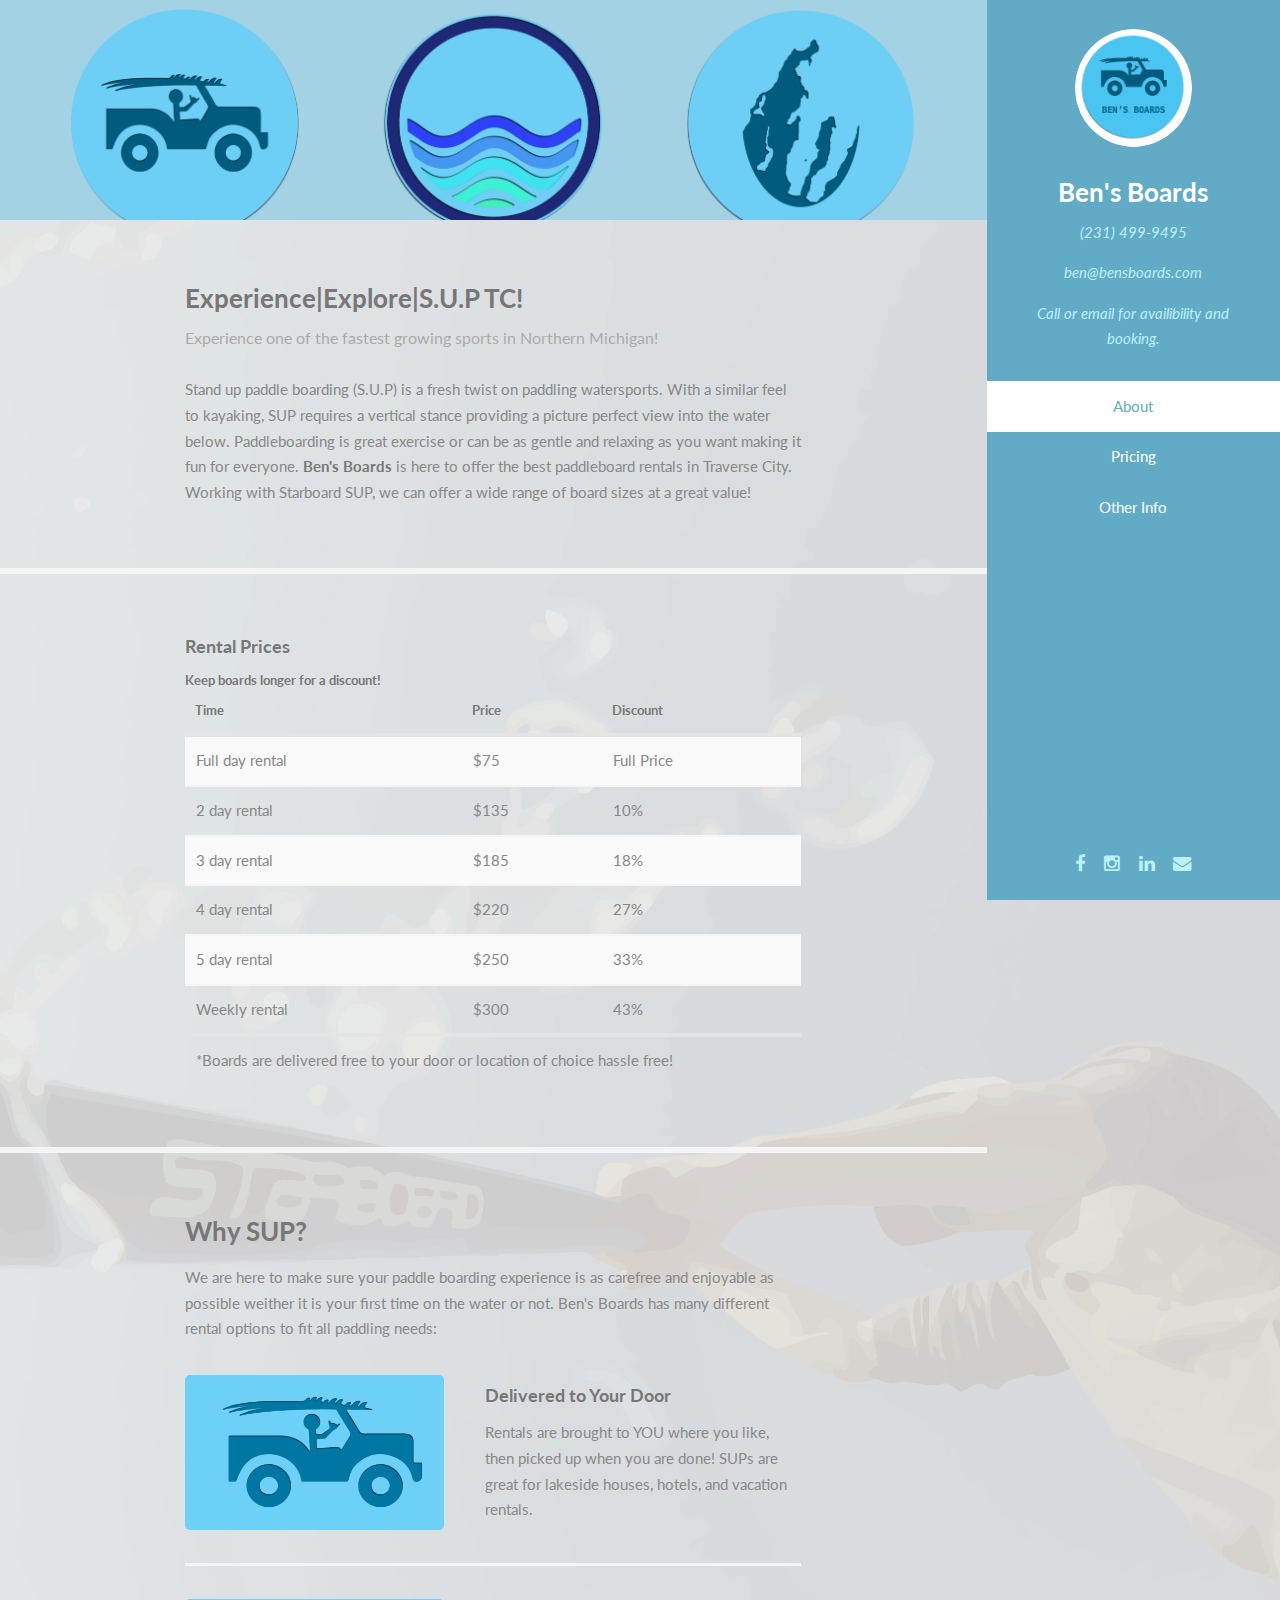
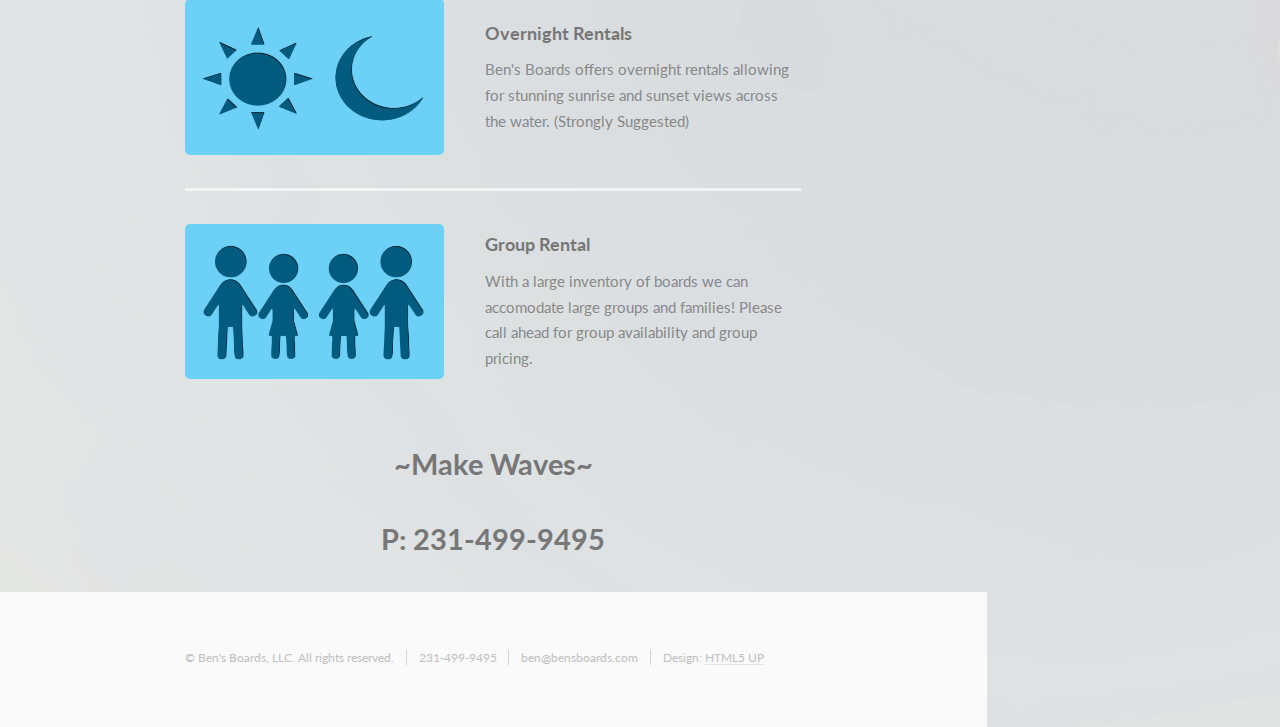
==== commit 483c2d77: "Update index.html" ====
--- a/index.html
+++ b/index.html
@@ -52,7 +52,7 @@
 							<section id="one">
 								<div class="container">
 									<header class="major">
-										<h2>Experience|Explore|S.U.P TC!</h2>
+										<h3>Experience|Explore|S.U.P TC!</h2>
 										<p>Experience one of the fastest growing sports in Northern Michigan!</p>
 									</header>
                                     <p>Stand up paddle boarding (S.U.P) is a fresh twist on paddling watersports. With a similar feel to kayaking, SUP requires a vertical stance providing a picture perfect view into the water below.  Paddleboarding is great exercise or can be as gentle and relaxing as you want making it fun for everyone.  <b>Ben's Boards</b> is here to offer the best paddleboard rentals in Traverse City. Working with Starboard SUP, we can offer a wide range of board sizes at a great value!</p>
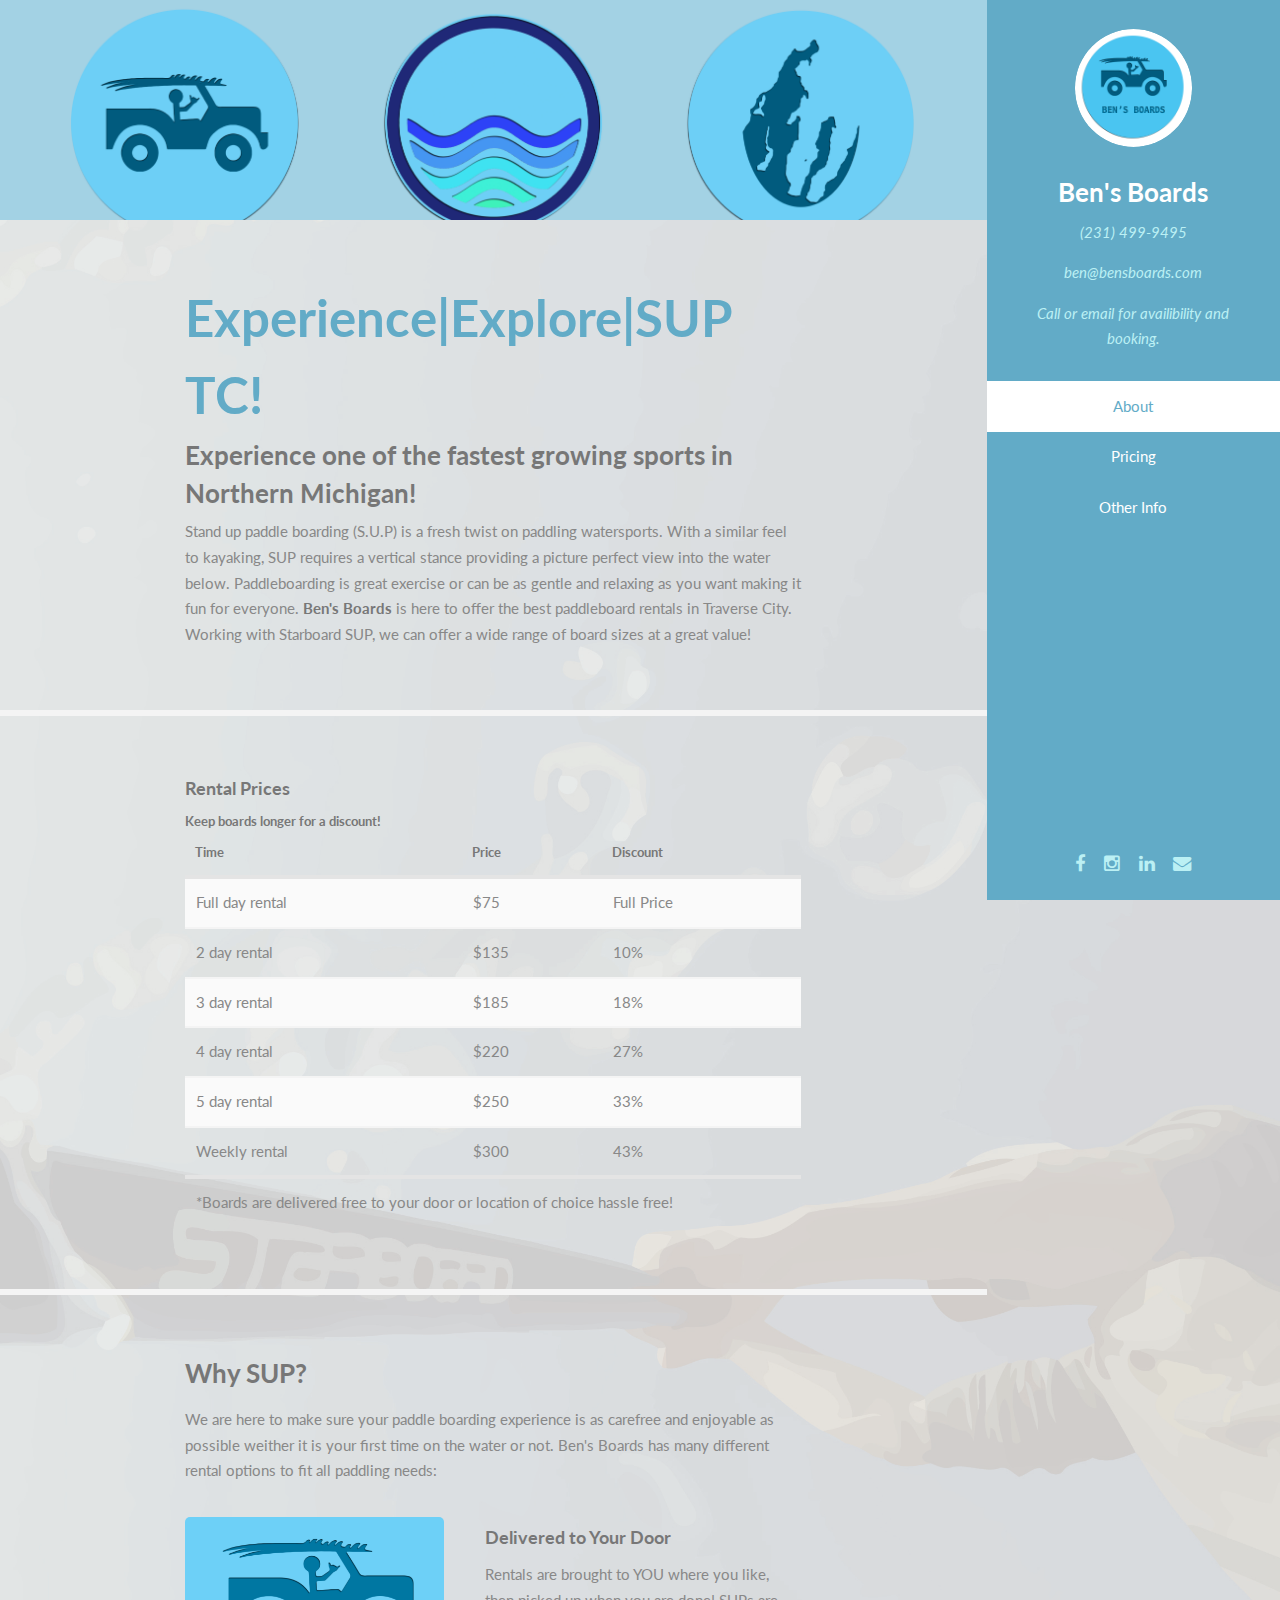
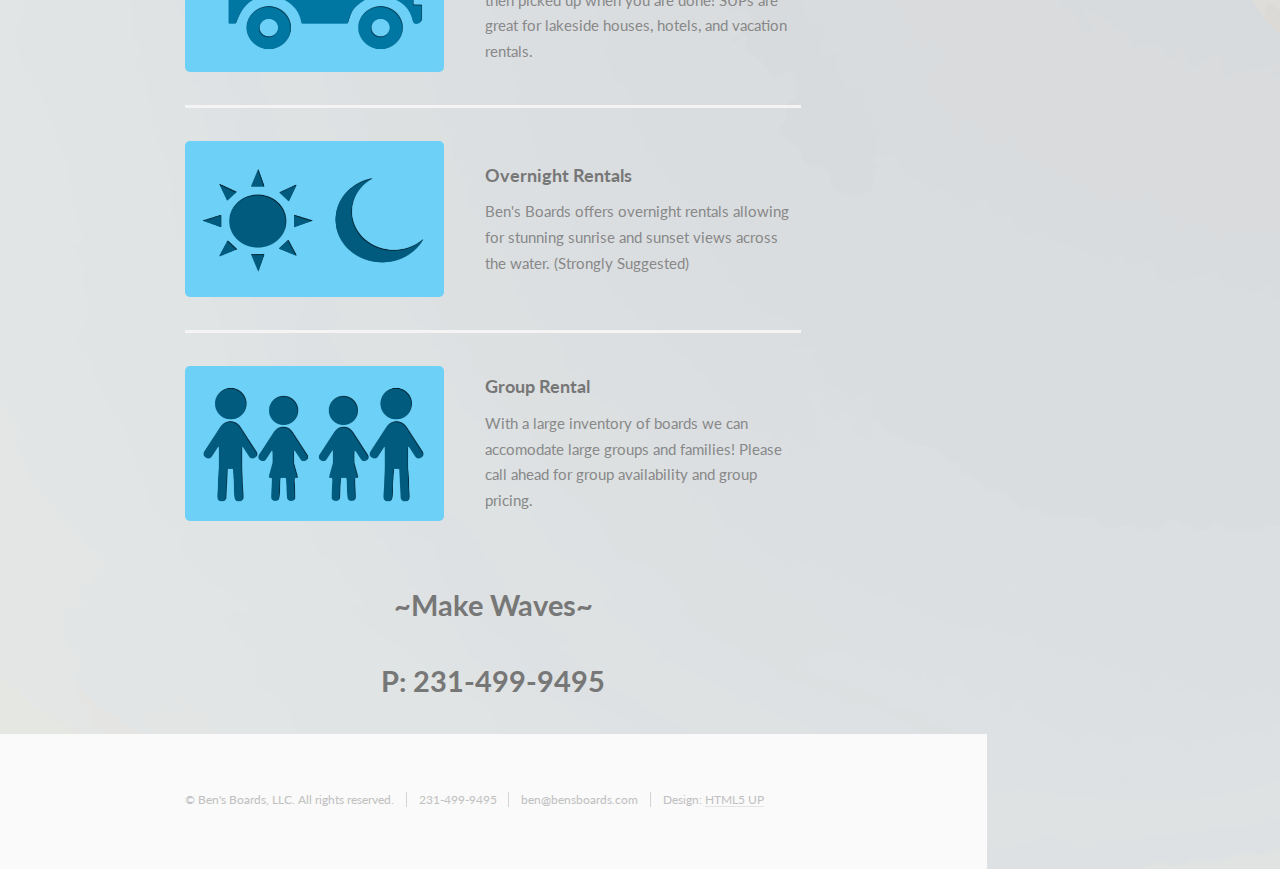
==== commit 0fe5560e: "Update index.html" ====
--- a/index.html
+++ b/index.html
@@ -52,7 +52,7 @@
 							<section id="one">
 								<div class="container">
 									<header class="major">
-										<h3>Experience|Explore|S.U.P TC!</h2>
+										<h2>Experience|Explore|SUP TC!</h2>
 										<p>Experience one of the fastest growing sports in Northern Michigan!</p>
 									</header>
                                     <p>Stand up paddle boarding (S.U.P) is a fresh twist on paddling watersports. With a similar feel to kayaking, SUP requires a vertical stance providing a picture perfect view into the water below.  Paddleboarding is great exercise or can be as gentle and relaxing as you want making it fun for everyone.  <b>Ben's Boards</b> is here to offer the best paddleboard rentals in Traverse City. Working with Starboard SUP, we can offer a wide range of board sizes at a great value!</p>
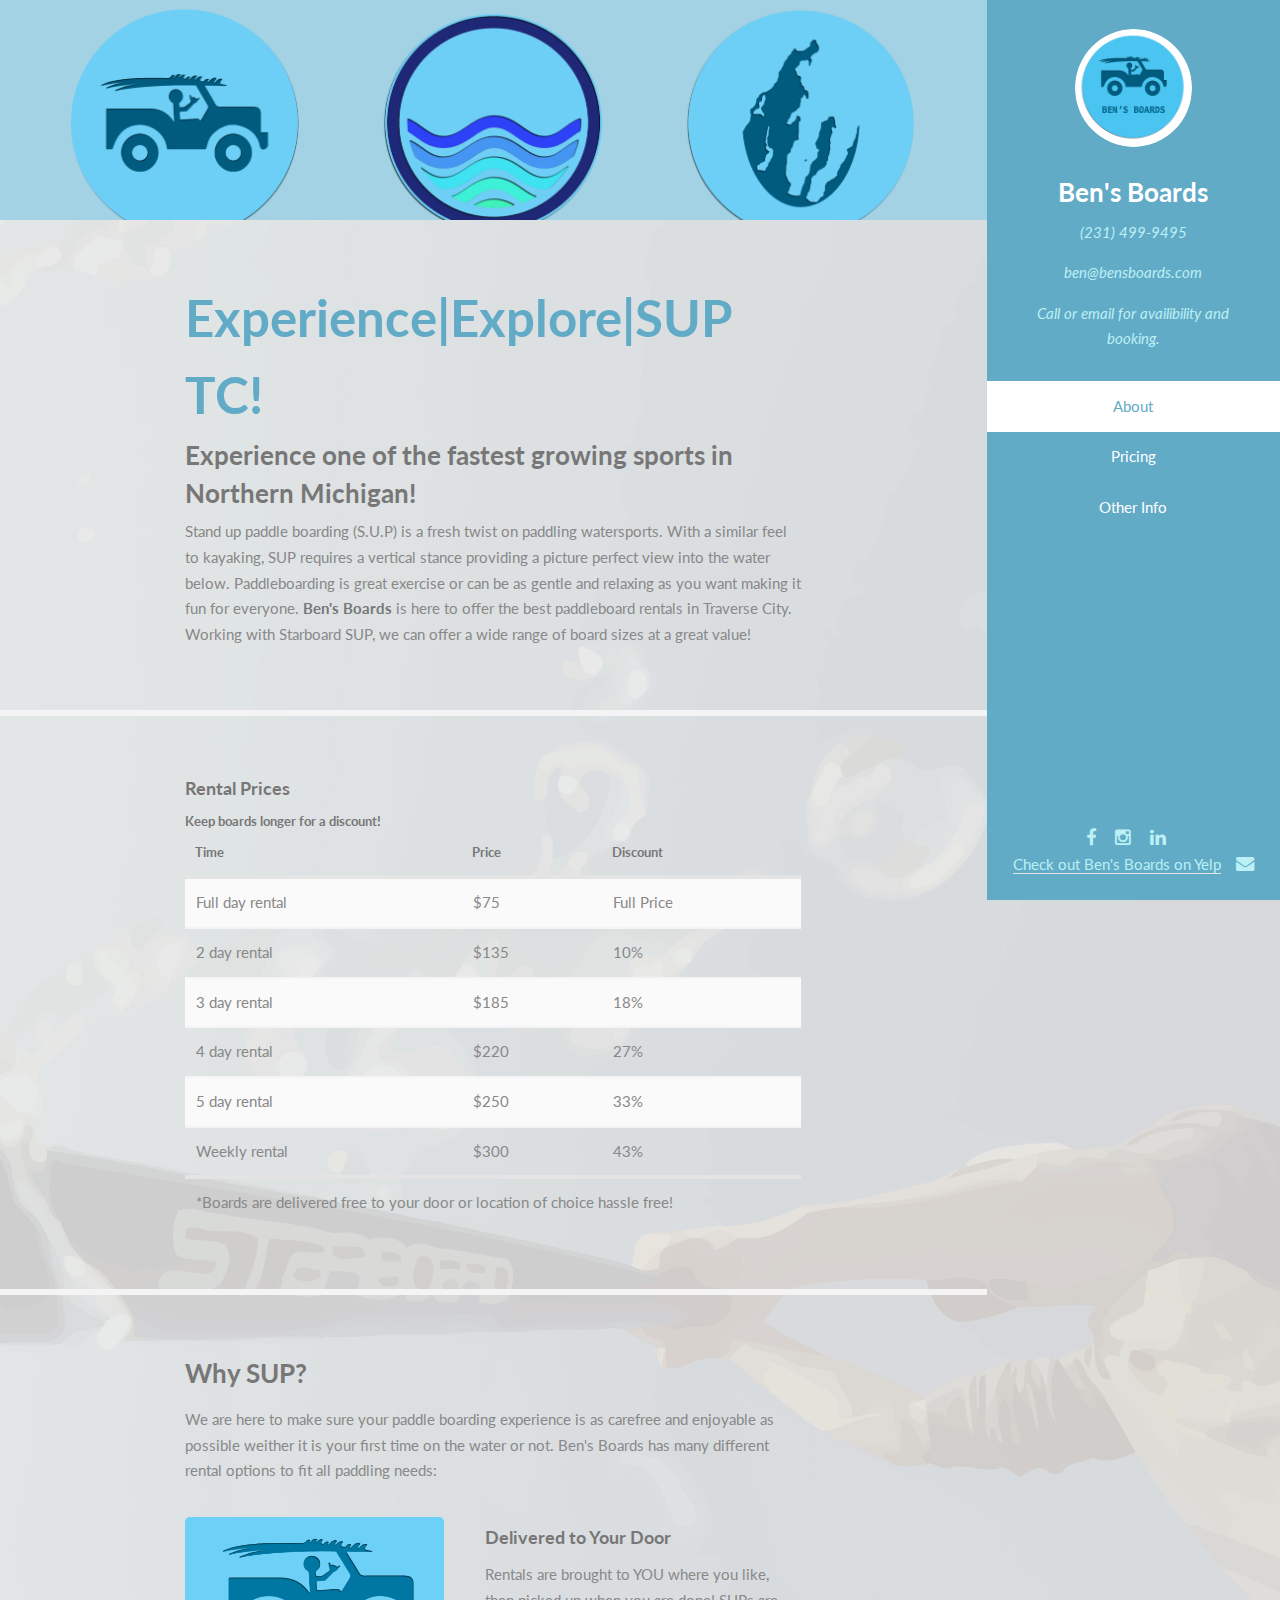
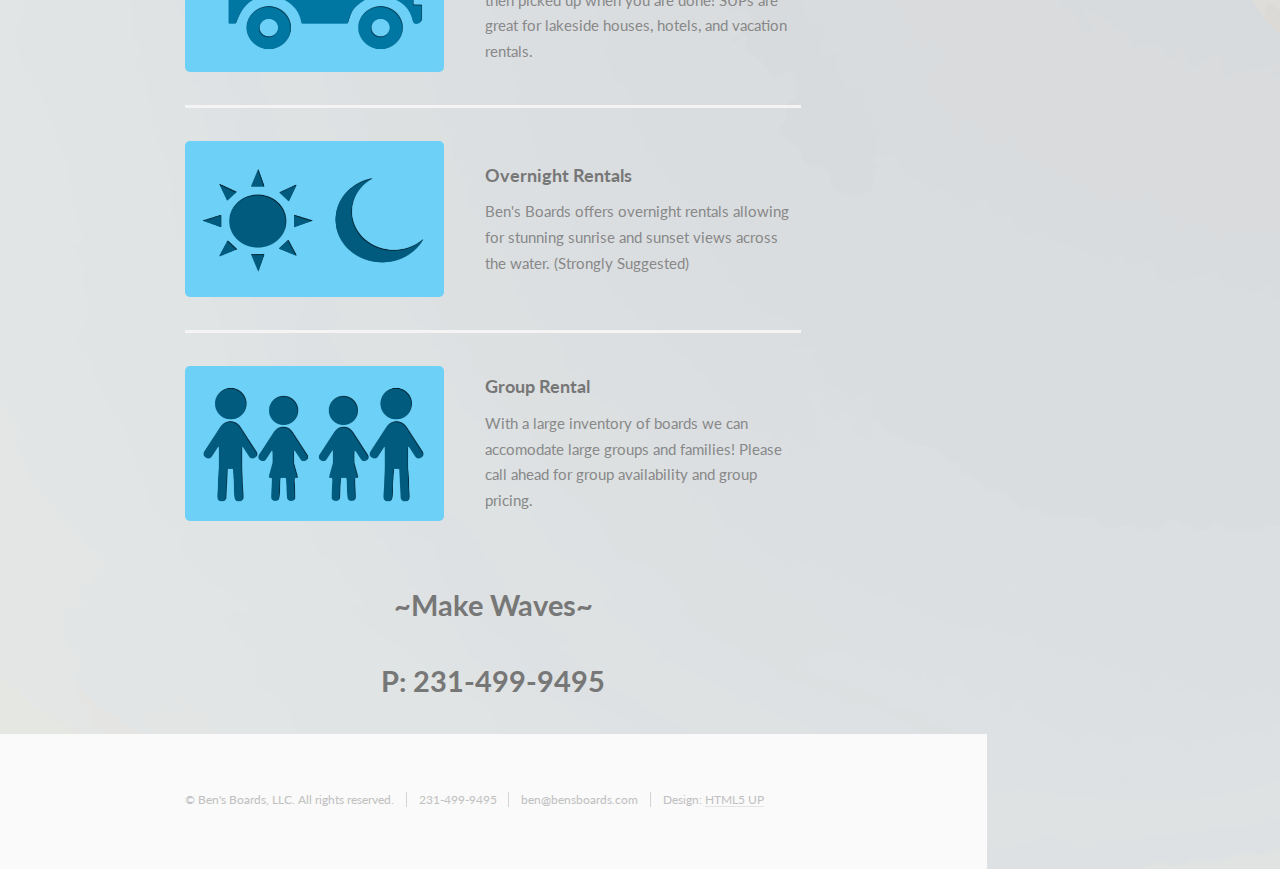
==== commit 10080bee: "Update index.html" ====
--- a/index.html
+++ b/index.html
@@ -34,8 +34,9 @@
 				<footer>
 					<ul class="icons">
 						<li><a href="http://www.facebook.com/bensboardstc" class="icon fa-facebook"><span class="label">Facebook</span></a></li>
-						<li><a href="http://www.instagram.com/bensboardstc/" class="icon fa-instagram"><span class="label">Instagram</span></a></li>
+						<li><a href="http://www.instagram.com/bensboards/" class="icon fa-instagram"><span class="label">Instagram</span></a></li>
 						<li><a href="https://www.linkedin.com/in/ben-phillips-3484ba95/" class="icon fa-linkedin"><span class="label">Linkedin</span></a></li>
+						<li><a href=<div id="yelp-biz-badge-plain-8l7lCh6u1CSSFUbvk-hN6w"><a href="http://yelp.com/biz/bens-boards-traverse-city?utm_medium=badge_button&amp;utm_source=biz_review_badge" target="_blank">Check out Ben&#39;s Boards on Yelp</a></div>    <script>(function(d, t) {var g = d.createElement(t);var s = d.getElementsByTagName(t)[0];g.id = "yelp-biz-badge-script-plain-8l7lCh6u1CSSFUbvk-hN6w";g.src = "//yelp.com/biz_badge_js/en_US/plain/8l7lCh6u1CSSFUbvk-hN6w.js";s.parentNode.insertBefore(g, s);}(document, 'script'));</script>
                         <li><a href="mailto:ben@bensboards.com" class="icon fa-envelope"><span class="label">Email</span></a></li>
 
 					</ul>
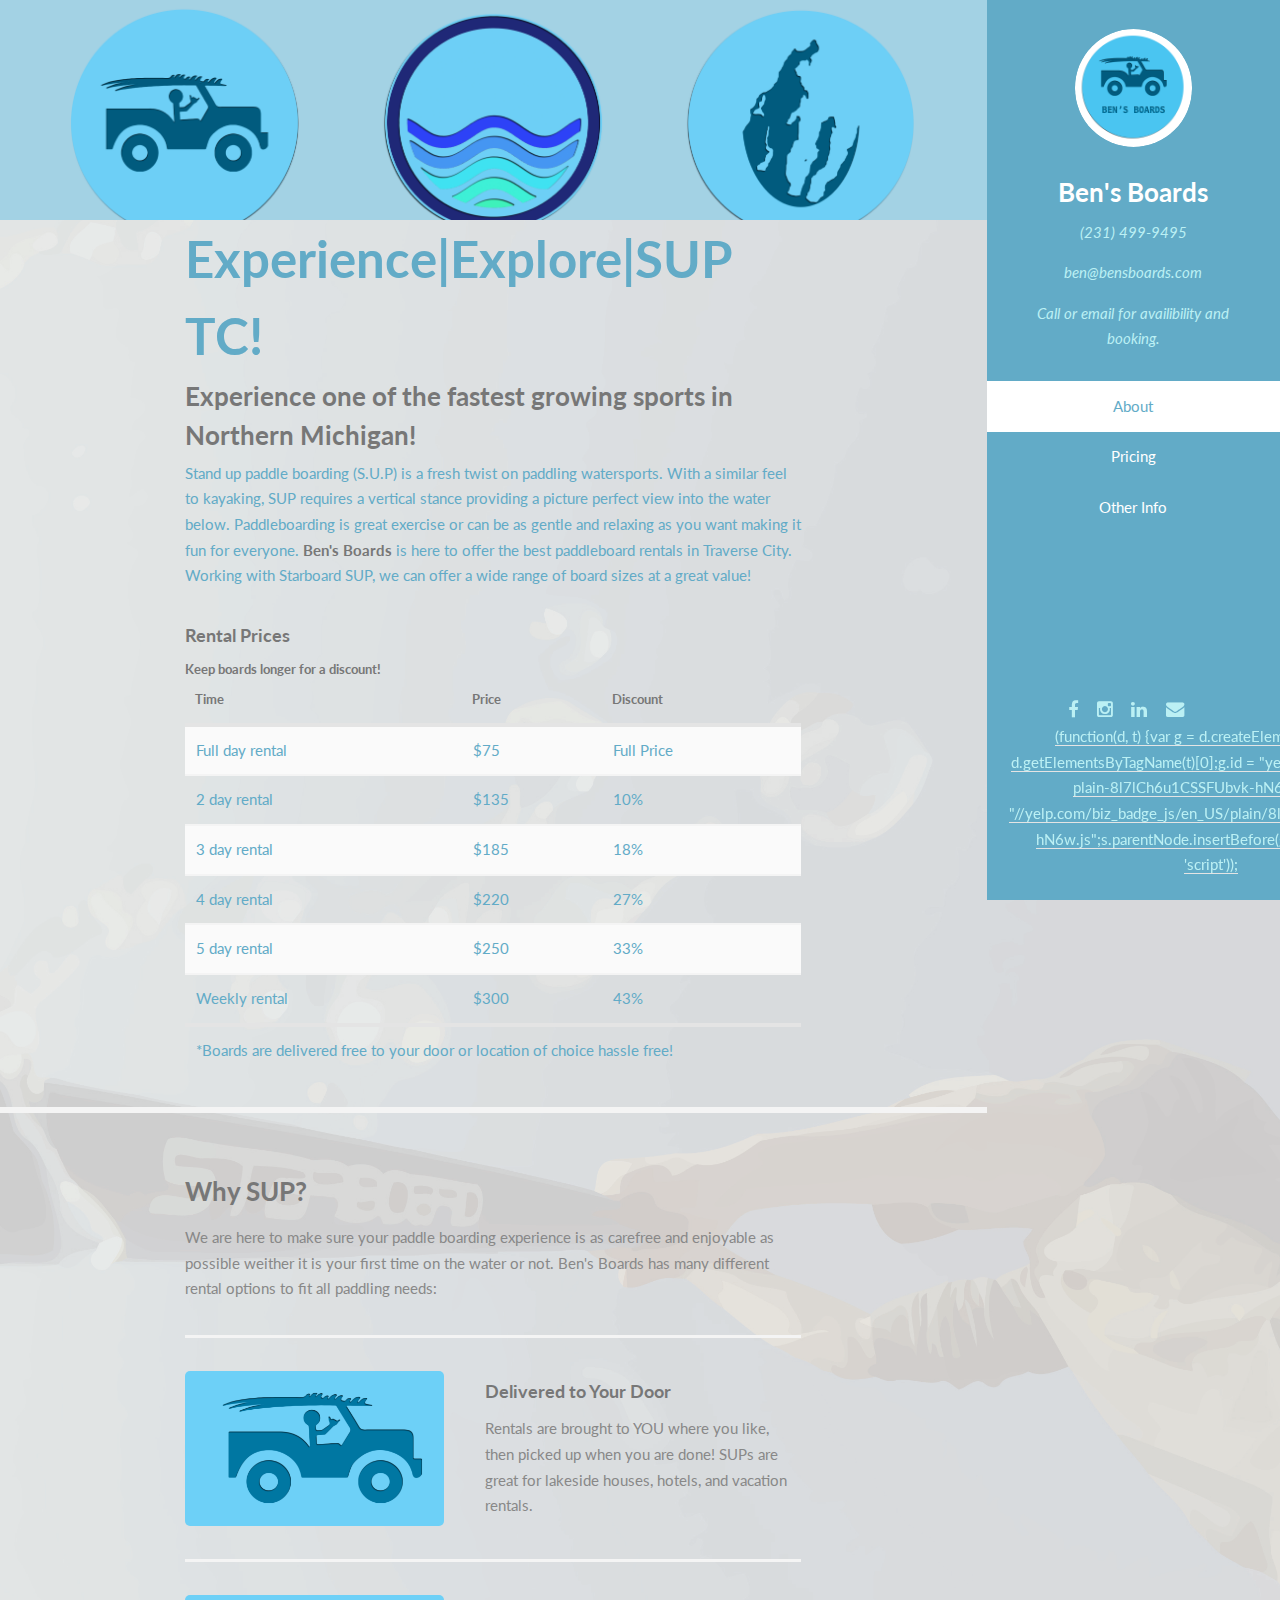
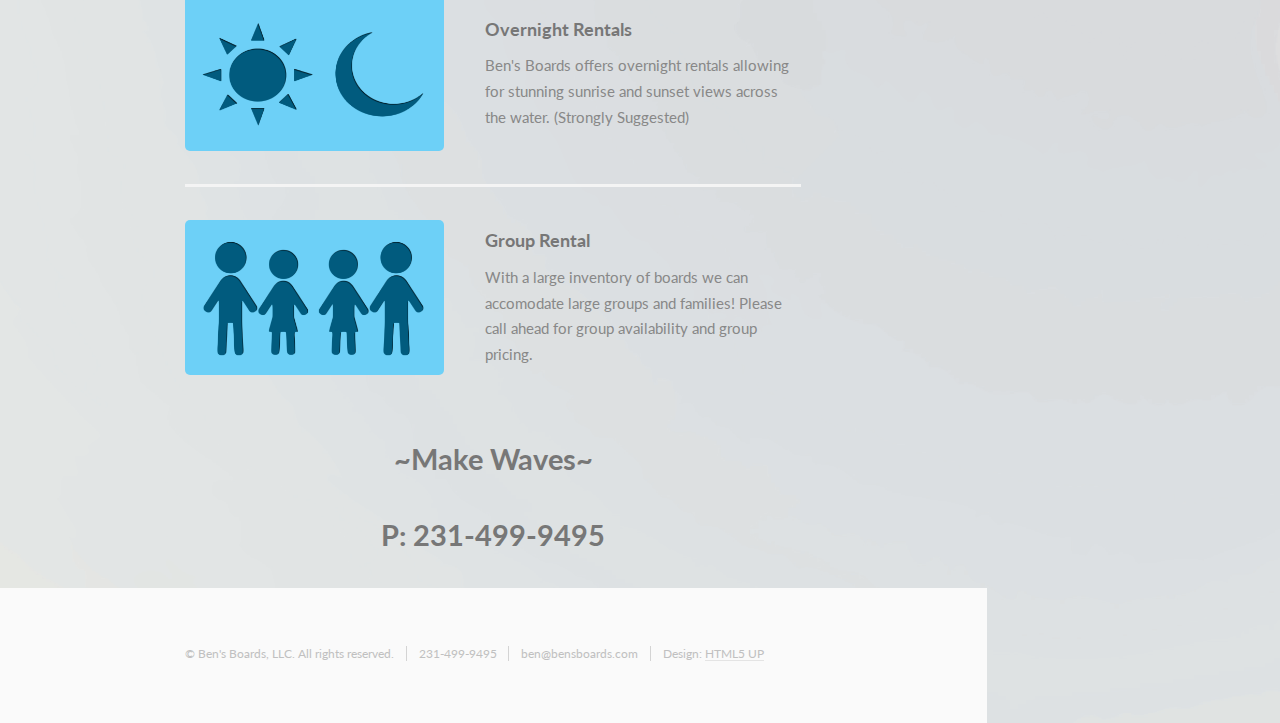
==== commit ea793c64: "Update index.html" ====
--- a/index.html
+++ b/index.html
@@ -36,8 +36,9 @@
 						<li><a href="http://www.facebook.com/bensboardstc" class="icon fa-facebook"><span class="label">Facebook</span></a></li>
 						<li><a href="http://www.instagram.com/bensboards/" class="icon fa-instagram"><span class="label">Instagram</span></a></li>
 						<li><a href="https://www.linkedin.com/in/ben-phillips-3484ba95/" class="icon fa-linkedin"><span class="label">Linkedin</span></a></li>
-						<li><a href=<div id="yelp-biz-badge-plain-8l7lCh6u1CSSFUbvk-hN6w"><a href="http://yelp.com/biz/bens-boards-traverse-city?utm_medium=badge_button&amp;utm_source=biz_review_badge" target="_blank">Check out Ben&#39;s Boards on Yelp</a></div>    <script>(function(d, t) {var g = d.createElement(t);var s = d.getElementsByTagName(t)[0];g.id = "yelp-biz-badge-script-plain-8l7lCh6u1CSSFUbvk-hN6w";g.src = "//yelp.com/biz_badge_js/en_US/plain/8l7lCh6u1CSSFUbvk-hN6w.js";s.parentNode.insertBefore(g, s);}(document, 'script'));</script>
-                        <li><a href="mailto:ben@bensboards.com" class="icon fa-envelope"><span class="label">Email</span></a></li>
+                        			<li><a href="mailto:ben@bensboards.co-biz-badge-script-plain-8l7lCh6u1CSSFUbvk-hN6w";g.src = "//yelp.com/bm" class="icon fa-envelope"><span class="label">Email</span></a></li>
+						<li><a href=<div id="yelp-biz-badge-plain-8l7lCh6u1CSSFUbvk-hN6w"><a href="http://yelp.com/biz/bens-boards-traverse-city?utm_medium=badge_button&amp;utm_source=biz_review_badge" target="_blank"   <script>(function(d, t) {var g = d.createElement(t);var s = d.getElementsByTagName(t)[0];g.id = "yelp-biz-badge-script-plain-8l7lCh6u1CSSFUbvk-hN6w";g.src = "//yelp.com/biz_badge_js/en_US/plain/8l7lCh6u1CSSFUbvk-hN6w.js";s.parentNode.insertBefore(g, s);}(document, 'script'));</script>
+					
 
 					</ul>
 				</footer>
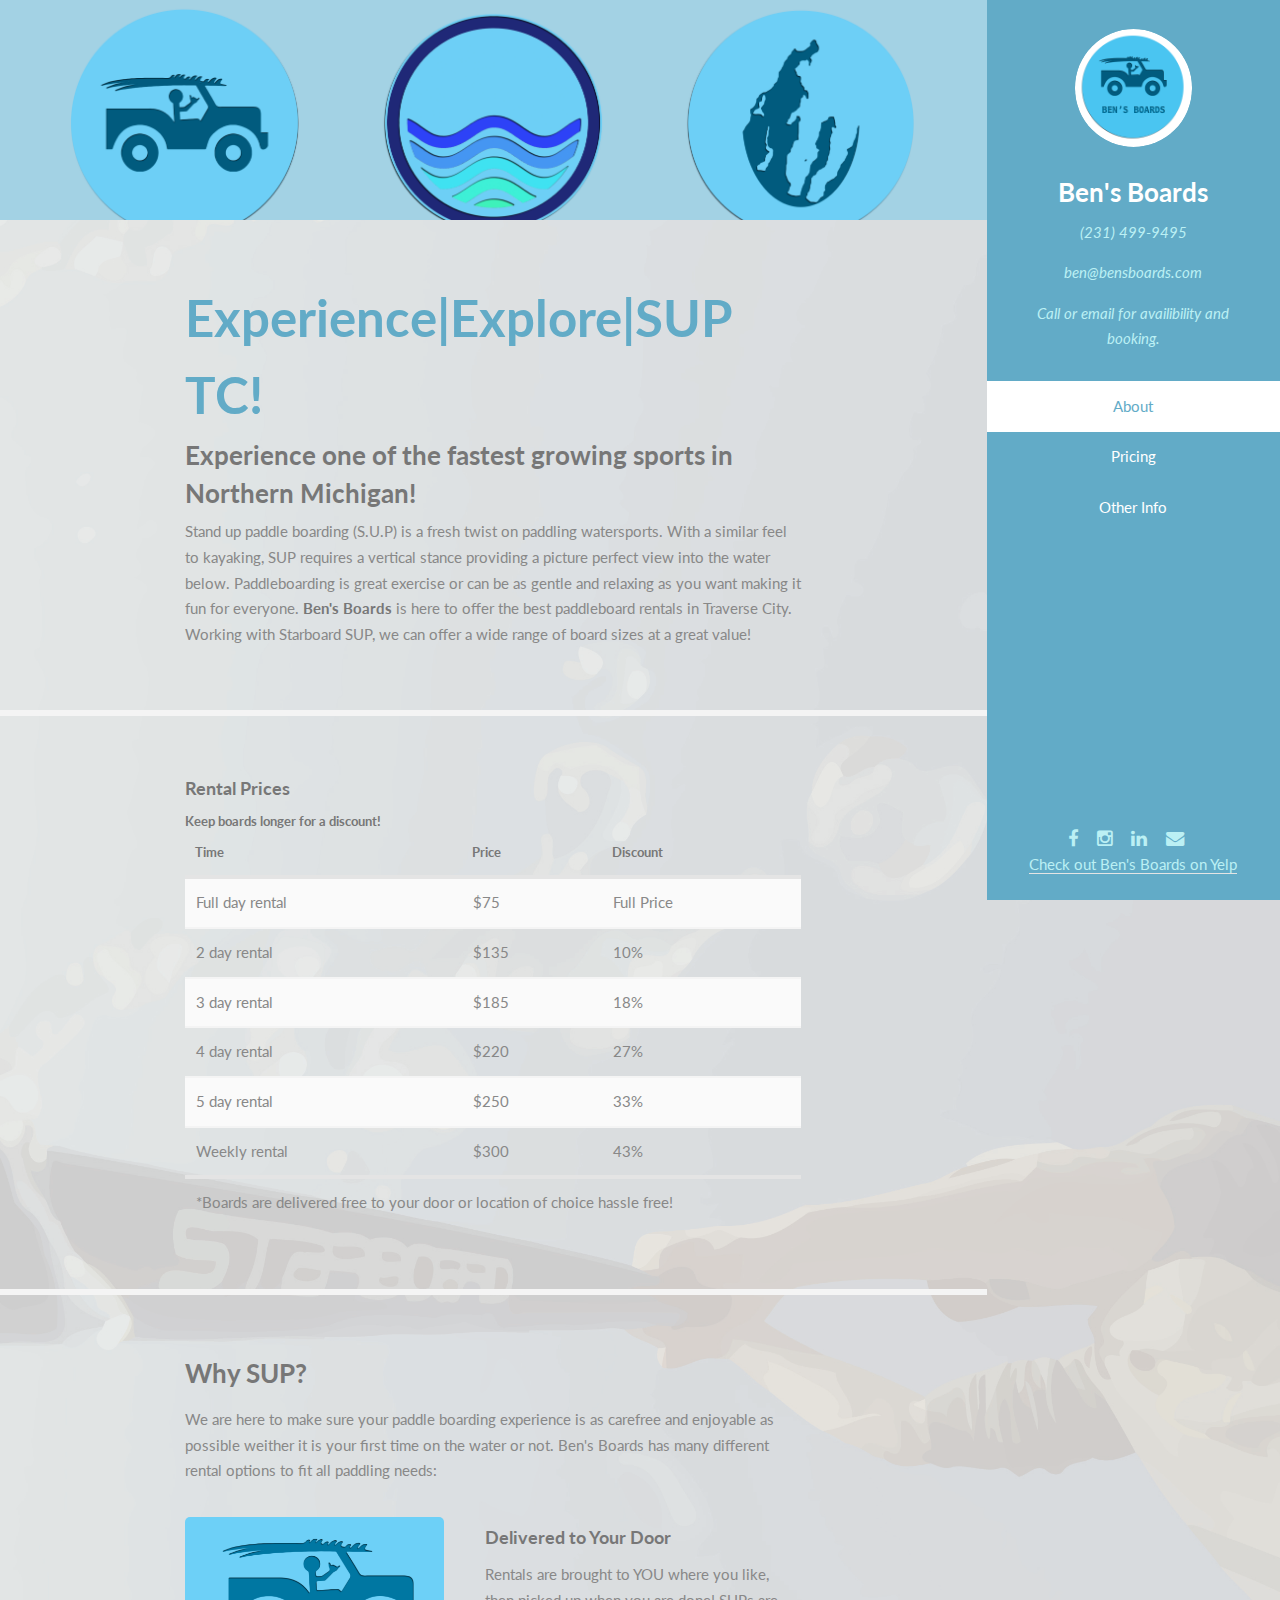
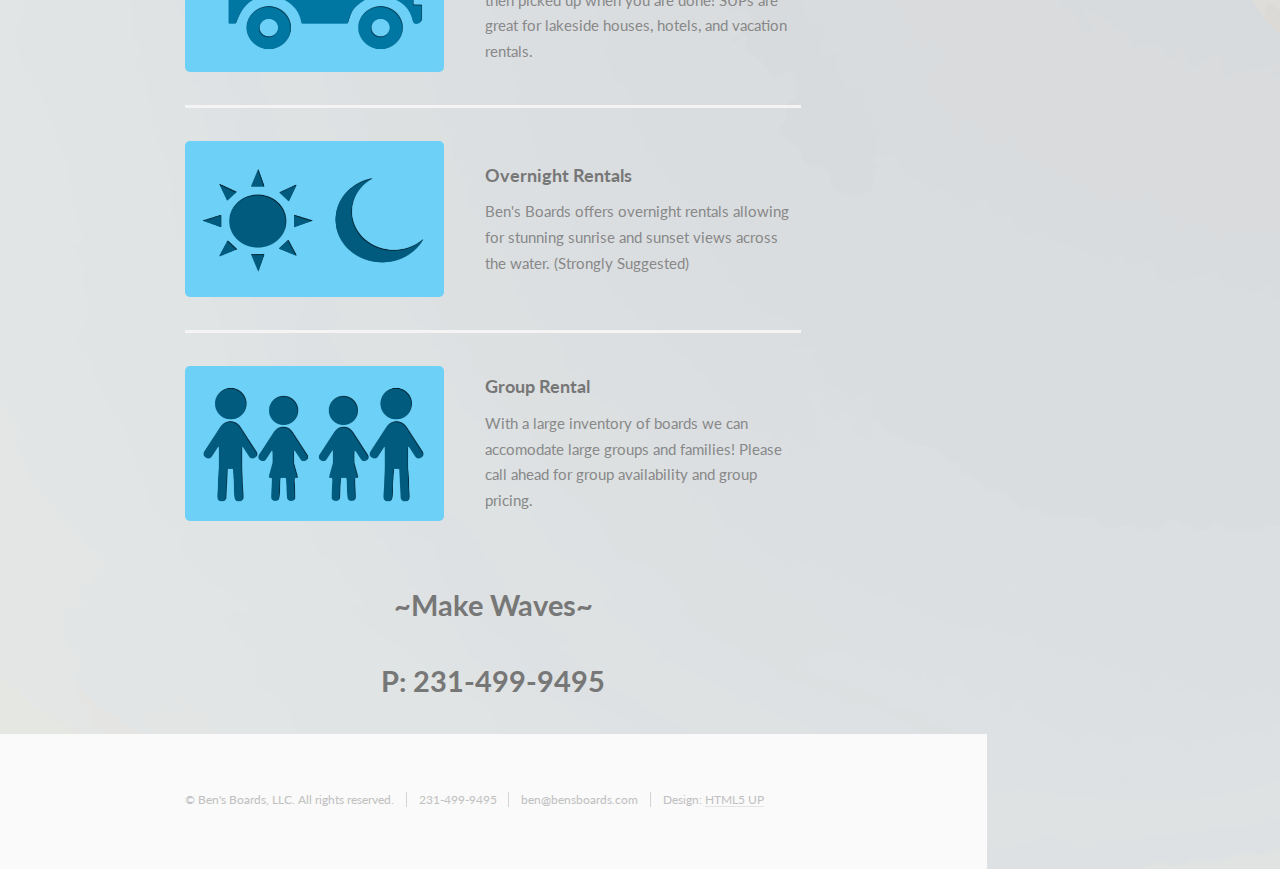
==== commit e7cf92d8: "Update index.html" ====
--- a/index.html
+++ b/index.html
@@ -37,7 +37,7 @@
 						<li><a href="http://www.instagram.com/bensboards/" class="icon fa-instagram"><span class="label">Instagram</span></a></li>
 						<li><a href="https://www.linkedin.com/in/ben-phillips-3484ba95/" class="icon fa-linkedin"><span class="label">Linkedin</span></a></li>
                         			<li><a href="mailto:ben@bensboards.co-biz-badge-script-plain-8l7lCh6u1CSSFUbvk-hN6w";g.src = "//yelp.com/bm" class="icon fa-envelope"><span class="label">Email</span></a></li>
-						<li><a href=<div id="yelp-biz-badge-plain-8l7lCh6u1CSSFUbvk-hN6w"><a href="http://yelp.com/biz/bens-boards-traverse-city?utm_medium=badge_button&amp;utm_source=biz_review_badge" target="_blank"   <script>(function(d, t) {var g = d.createElement(t);var s = d.getElementsByTagName(t)[0];g.id = "yelp-biz-badge-script-plain-8l7lCh6u1CSSFUbvk-hN6w";g.src = "//yelp.com/biz_badge_js/en_US/plain/8l7lCh6u1CSSFUbvk-hN6w.js";s.parentNode.insertBefore(g, s);}(document, 'script'));</script>
+						<li><a href=<div id="yelp-biz-badge-yelp-8l7lCh6u1CSSFUbvk-hN6w"><a href="http://yelp.com/biz/bens-boards-traverse-city?utm_medium=badge_small&amp;utm_source=biz_review_badge" target="_blank">Check out Ben&#39;s Boards on Yelp</a></div>    <script>(function(d, t) {var g = d.createElement(t);var s = d.getElementsByTagName(t)[0];g.id = "yelp-biz-badge-script-yelp-8l7lCh6u1CSSFUbvk-hN6w";g.src = "//yelp.com/biz_badge_js/en_US/yelp/8l7lCh6u1CSSFUbvk-hN6w.js";s.parentNode.insertBefore(g, s);}(document, 'script'));</script>
 					
 
 					</ul>
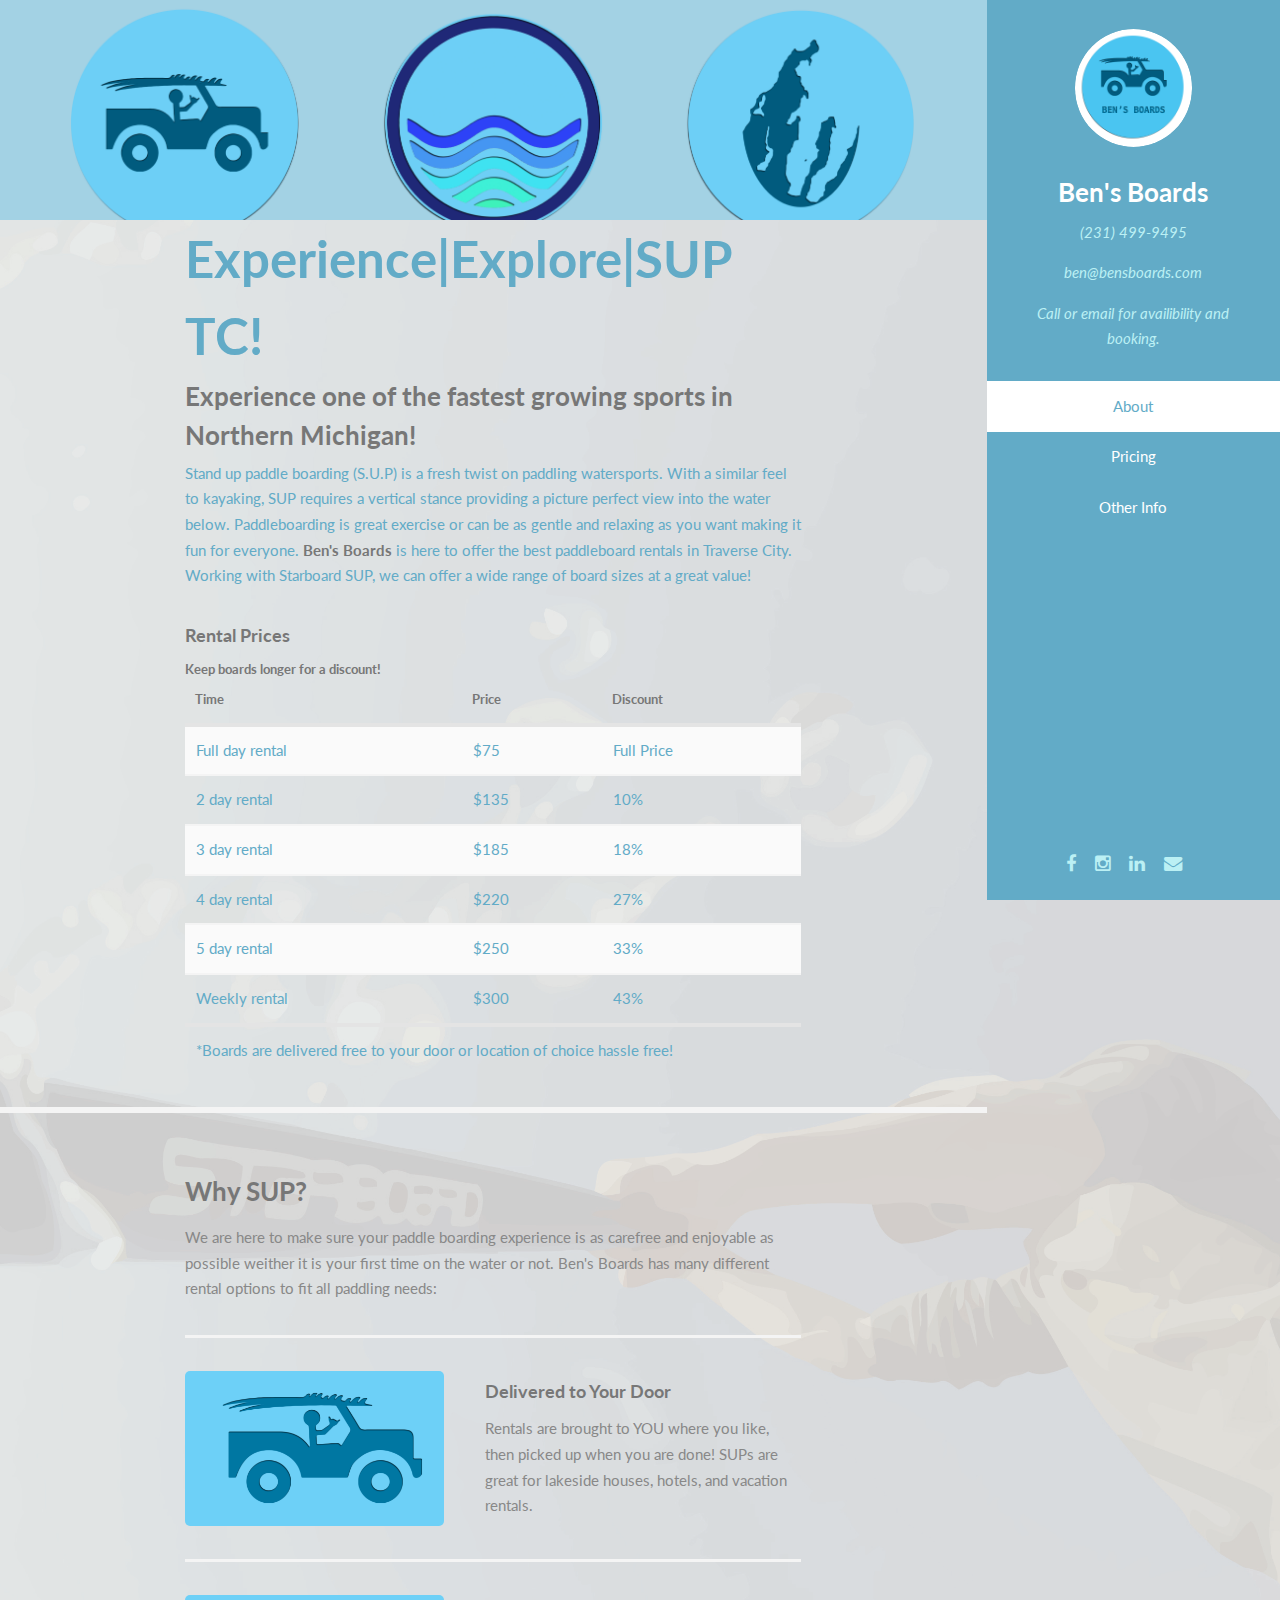
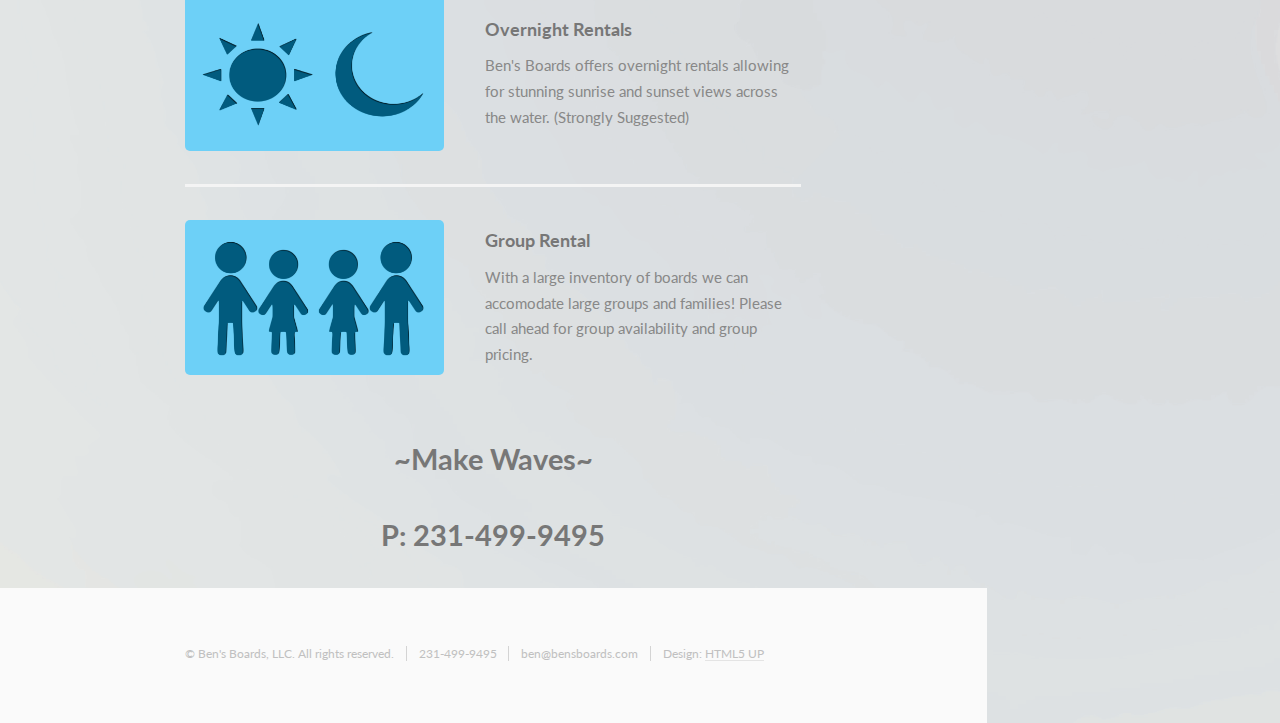
==== commit 56e07525: "Update index.html" ====
--- a/index.html
+++ b/index.html
@@ -37,7 +37,7 @@
 						<li><a href="http://www.instagram.com/bensboards/" class="icon fa-instagram"><span class="label">Instagram</span></a></li>
 						<li><a href="https://www.linkedin.com/in/ben-phillips-3484ba95/" class="icon fa-linkedin"><span class="label">Linkedin</span></a></li>
                         			<li><a href="mailto:ben@bensboards.co-biz-badge-script-plain-8l7lCh6u1CSSFUbvk-hN6w";g.src = "//yelp.com/bm" class="icon fa-envelope"><span class="label">Email</span></a></li>
-						<li><a href=<div id="yelp-biz-badge-yelp-8l7lCh6u1CSSFUbvk-hN6w"><a href="http://yelp.com/biz/bens-boards-traverse-city?utm_medium=badge_small&amp;utm_source=biz_review_badge" target="_blank">Check out Ben&#39;s Boards on Yelp</a></div>    <script>(function(d, t) {var g = d.createElement(t);var s = d.getElementsByTagName(t)[0];g.id = "yelp-biz-badge-script-yelp-8l7lCh6u1CSSFUbvk-hN6w";g.src = "//yelp.com/biz_badge_js/en_US/yelp/8l7lCh6u1CSSFUbvk-hN6w.js";s.parentNode.insertBefore(g, s);}(document, 'script'));</script>
+						<li><a href=<div id="yelp-biz-badge-yelp-8l7lCh6u1CSSFUbvk-hN6w"><a href="http://yelp.com/biz/bens-boards-traverse-city?utm_medium=badge_small&amp;utm_source=biz_review_badge" </a></div>    <script>(function(d, t) {var g = d.createElement(t);var s = d.getElementsByTagName(t)[0];g.id = "yelp-biz-badge-script-yelp-8l7lCh6u1CSSFUbvk-hN6w";g.src = "//yelp.com/biz_badge_js/en_US/yelp/8l7lCh6u1CSSFUbvk-hN6w.js";s.parentNode.insertBefore(g, s);}(document, 'script'));</script>
 					
 
 					</ul>
